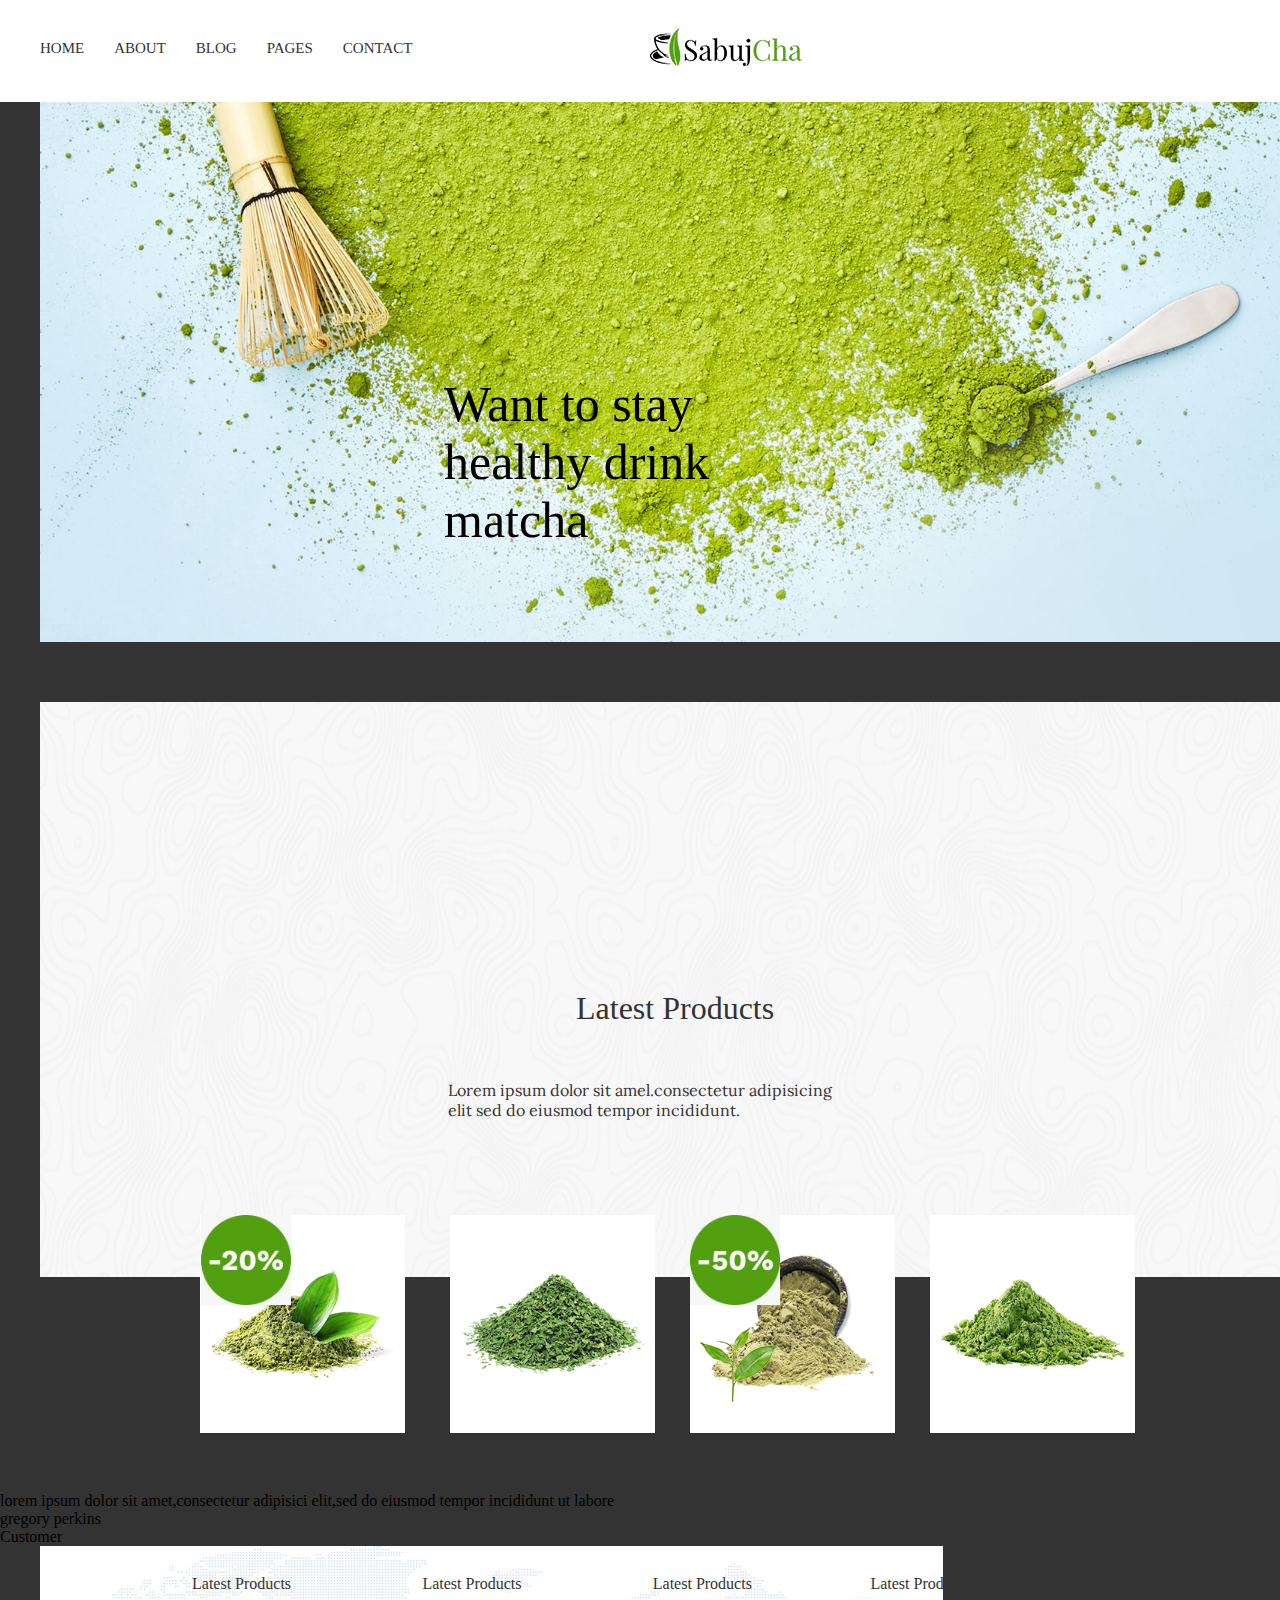
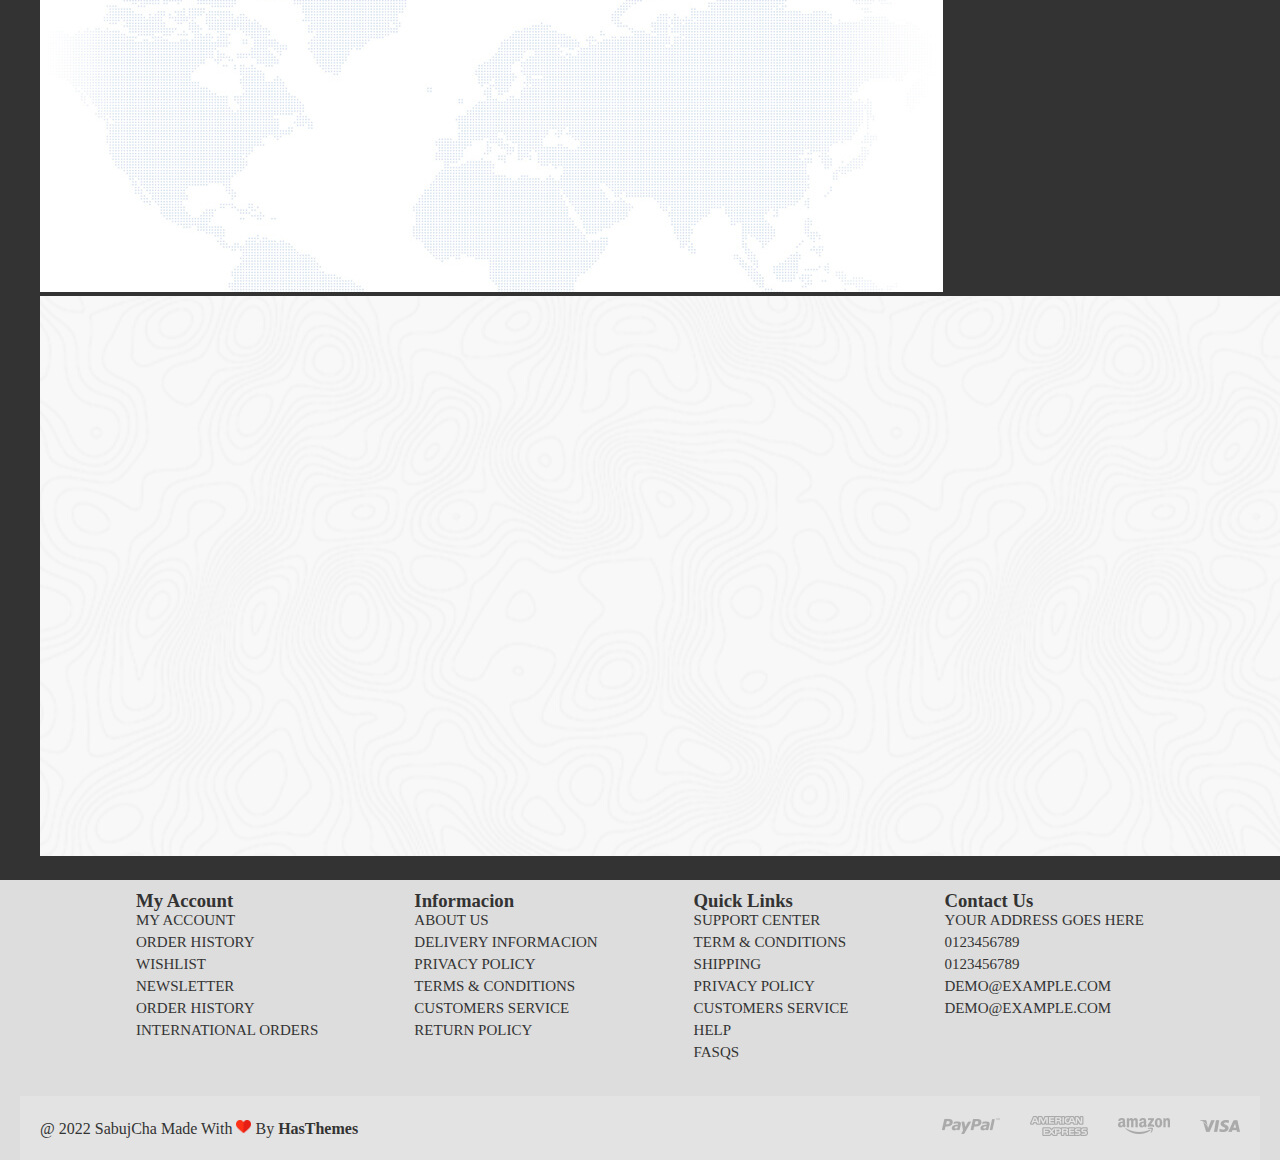
==== index.html @ da555bba "se coloco las clases en html para colocar en la seccion #4 el contenido de texto y se posicion eleme" ====
<!DOCTYPE html>
<html lang="en">
<head>
    <meta charset="UTF-8">
    <meta http-equiv="X-UA-Compatible" content="IE=edge">
    <meta name="viewport" content="width=device-width, initial-scale=1.0">

<!--Fuentes -->
<link rel="preconnect" href="https://fonts.googleapis.com">
<link rel="preconnect" href="https://fonts.gstatic.com" crossorigin>
<link href="https://fonts.googleapis.com/css2?family=Lora&display=swap" rel="stylesheet">



    <title>Document</title>
    <link rel="stylesheet" href="css/estilos.css">
</head>
<body>

<!--Inicializacion desarrollo de contenido en el header-->


<!--En esta seccion se coloco el logo de la pagina-->
<header class="header">
    <div class="logo_header">
        <a href="#"><img src="img/logo.png" alt=""></a>
    </div>

<!--En este seccion se coloco el checbox y el logo  que corresponde a la pagina-->    
    <div class="menu">
        <input type="checkbox" id="check_menu">
        <label for="check_menu" class="checkbtn">
            <i class="icon_menu"><img  src="img/menu-hamburguesa.svg" alt=""></i>
        </label>
    </div>

        <!--En esta seccion se coloco el menu que corresponde a la spagina-->
    <nav class="nav-men">
    <ul> 
        <li><a href="#">home</a></li>
        <li><a href="#">about</a></li>
        <li><a href="#">blog</a></li>
        <li><a href="#">pages</a></li>
        <li><a href="#">contact</a></li>
    </ul>
</nav>
</header>


<!--Inicializacion desarrollo de contenido en el Body-->

<!--Seccion 3-->

<section class="container">

    <div class="img-principal">
        <div class="titulo-img">Want to stay healthy drink matcha</div>
        <img class="" src="img/slider-2.jpg">
    </div>

</section>

<section class="container">
    <div class="seccion-3">
        <div class="titulo">Latest Products</div>
        <div class="texto">
        <p>Lorem ipsum dolor sit amel.consectetur adipisicing elit sed do eiusmod tempor incididunt.</p>
        <img class="bg" src="img/bg-1.jpg">
        </div>


        <div class="imagenes1">
            <img class="image1" src="img/product-1.jpg">
            <div class="titulo1">Latest Products</div>
        </div>

        <div class="porcentaje1">
            <img class="por" src="img/por20.jpeg">
        </div>

        <div class="imagenes1">
            <img class="image2" src="img/product-2.jpg">
            <div class="titulo2">Latest Products</div>
        </div>

        <div class="imagenes1">
            <img class="image3" src="img/product-3.jpg">
            <div class="titulo3">Latest Products</div>
        </div>

        <div class="porcentaje2">
            <img class="por" src="img/por50.jpeg">
        </div>

        <div class="imagenes1">
            <img class="image4" src="img/product-4.jpg">
            <div class="titulo4">Latest Products</div>
        </div>
        </div>
</div>
</section>


<section clss="imagen-planta">
    <div class="planta">
        <img src="img/testi.png">
    </div>
    <div class="letra-texto">
        lorem ipsum dolor sit amet,consectetur adipisici elit,sed do eiusmod tempor incididunt ut labore 
    </div>

    <p class="parrafo">gregory perkins</p>
    <p class="sub-parrafo">Customer</p>
        
</section>

<section class="container">
    <div class="input">
        <img src="img/bg-2.jpg">
    </div>
</section>

<section class="container">
    <div class="input">
        <img src="img/bg-1.jpg">
    </div>
</section>


<!--Inicializacion desarrollo de contenido en el footer-->

<footer class="footer"> 

<!--Contwnodo del footer de la cuenta-->
        <div class="w-footer">
            <div class="element-footer">
                <h3 class="lista">My Account</h3>
                <ul>
                    <li>My Account</li>
                    <li>Order History</li>
                    <li>WishList</li>
                    <li>Newsletter</li>
                    <li>Order History</li>
                    <li>International Orders</li>
                </ul>
            </div>

<!--Contenido del footer de Informacion-->
            <div class="element-footer">
                <h3 class="lista">Informacion</h3>
                <ul>
                    <li>About Us</li>
                    <li>Delivery Informacion</li>
                    <li>Privacy Policy</li>
                    <li>Terms & Conditions</li>
                    <li>Customers Service</li>
                    <li>Return Policy</li>
                </ul>
            </div>

<!---Contenido del footer de enlaces -->
            <div class="element-footer">
                <h3 class="lista">Quick Links</h3>
                    <ul>
                        <li>Support Center</li>
                        <li>Term & Conditions</li>
                        <li>Shipping</li>
                        <li>Privacy Policy</li>
                        <li>Customers Service</li>
                        <li>Help</li>
                        <li>FASQS</li>
                    </ul>
                </div>

<!--Contenido de footer contacto-->       
                <div class="element-footer">
                    <h3 class="lista">Contact Us </h3>
                    <ul>
                        <li>Your address goes here</li>
                        <li>0123456789</li>
                        <li>0123456789</li>
                        <li>demo@example.com</li>
                        <li>demo@example.com</li>
                    </ul>
                </div>
</div>

<!--Credencial del footer  del desarrollo de la pagina-->

    <div class="footer-creds">
        <div class="copy-credds">
            <p>@ 2022 SabujCha Made With
            <img class="corazon" src="img/me-gusta.png"> By <Strong>HasThemes</Strong></p>
        </div>

        <div class="creds-img">
            <img src="img/payment.png">
        </div>

    </div>

</footer>




</body>
</html>
---- css/estilos.css ----
::-webkit-scrollbar {
    display: none;
}

/*Propiedades generales del desarrollo*/
*{
    margin:0;
    padding: 0;
    text-decoration: none;
    list-style: none; 
}


/*Especificacion de propiedad y valor del cuerpo de la pagina*/
body{
    background:#333333 ;
}

/*Especificacion que no tenga ningun item*/
li{
    list-style: none;
}


a,  li{
    font-family: "Playfair";
    color: #333333;
    text-transform: uppercase;
    font-size: 15px; 
    margin-bottom: 5px;
    align-items: center;
}

.lista{
    font-family: "Playfair";
}


/*Inicializacion desarrollo de estilos para el header*/

/*Especificacion de estilos en general del header */
.header{
    display:flex;
    justify-content: space-between;
    padding: 20px 20px;
    background-color: #fff;
    align-items: center;
    width: 100%;
}

/*Especificacion de estilos en lista desordenada*/
.nav-men ul{
display:flex;
align-items: center;
padding: 20px;
}

/*Se especifica la propiedad de tamaño de margen para que se divida la posicion de elemento de texto*/
.nav-men li{
    margin-right: 30px;
}

.nav-men a:hover{
    color: #529F0F ;
}

.menu{
    position:fixed;
    top:0;
    
}

/*Especificacion de estilo del logo de la marca*/
.logo_header{
    display:flex;
    position:absolute;
    align-items: center;
    flex-basis: 15%;
    left:650px;
}

/*propiedades y valores del  icono de hamburguesa*/
.icon_menu img{
    width: 30px;
    height: 30px;
    border-radius: 2px;
    top:20px;
}

/*Especificacion de estilo de la caja de texto checkbox*/
.icon_menu, #check_menu{
    display:none;
}

/*Media query responsive escritorio*/

/*Esṕecificacion de tamaño de media query*/
@media (max-width:768px){
    .checkbtn{
        display:block;
    }
/*Especificacion de cuando se despliega de forma pequeña salga el icono de hamburguesa*/
    .icon_menu  {
        display: block;
        position: fixed;
        top:5px;
        right: 10px;
        cursor:pointer;
        justify-content: center;
    }

    .logo_header{
        display: block;
        margin-bottom:20px;
        justify-content: center;
        top:-5px;
        left:20px
    }
    

    /*clic en el icono para que pueda esplazar lo de navegacion*/
    .nav-men ul  {
        display:block;
        position:fixed;
        top:70px;
        left:-100%;
        background:#fff;
        width: 100%;
        height: 100vh;
        right: 0;
    }

    .nav-men ul li{
        padding: 10px;
        display: flex;
        justify-content: center;
        margin: 0;
    }

    /* funciona el icon y Afectara a los elementos del menu*/
    #check_menu:checked ~ ul{
        left:0;
        transition: all .25s;
    }
}
/*Inicializacion desarrollo de estilos para el Body*/

.container{
    display: flex;
    margin-right: 40px;
    margin-left: 40px;


}

/*Seccion # 1 /
/*imagen principal de body*/
.img-principal{
    display: flex;
    height: 540px;
}


/*titulo de imagen principal*/
.titulo-img{
    position:absolute;
    align-items: center;
    font-family: 'Playfair Displays';
    color:  #000000 ;
    font-size: 50px;
    top:35%;
    left:30%;
    padding: 60px ;
    right:30%;
    font-weight: 500;

}

/*Seccion # 3 */
/*fondo de la seccion */
.bg{
    display: flex;
    height: 575px;
    width: 1288px;
    margin-top:60px;
}

/*titulo del fondo de la seccion */
.titulo{
    position:absolute;
    font-family: 'Playfair';
    color:  #333333 ;
    font-size: 32px;
    top:110%;
    left:45%;
    align-items: center;
}

/*texto que se compone del fondo de la seccion*/
.texto p{
    align-items: center;
    position:absolute;
    padding:0;
    font-family: 'Lora';
    color:  #333333 ;
    font-size: 16px;
    top:120%;
    left:35%;
    right:35%;
}

/* seccion # 3 4 images de los cards  de producto de desarrollo*/
.imagenes1 img{
    display: flex;
    justify-content: center;
    width: 16%;

}

/*imagen cards 1*/

.image1{
    display: flex;
    margin-left: 150px; 
    justify-content: center;
    position: absolute;
    top:135%;
    padding-left: 10px; 

}

/*imagen cards 2*/
.image2{
    display: flex;
    margin-left: 100px; 
    justify-content: center;
    position: absolute;
    top:135%;
    padding-left: 310px; 
}

/*imagen cards 3*/
.image3{
    display: flex;
    margin-left: 100px; 
    justify-content: center;
    position: absolute;
    top:135%;
    padding-left: 550px; 
}

/*imagen cards 4*/
.image4{
    display: flex;
    margin-left: 50px; 
    justify-content: center;
    position: absolute;
    top:135%;
    padding-left: 840px; 
}


/*Letra de los cards de la imagenes de la seccion 3*/

.seccion3{
    position:absolute;
    font-family: 'Playfair';
    color:  #333333 ;
    font-size: 14px;
    top:160%;
    left:45%;
    align-items: center;
}

.titulo1{
    display: flex;
    position:absolute;
    font-family: 'Playfair Dispaly';
    color:  #333333 ;
    font-size: 16px;
    top:175%;
    left:15%;
    align-items: center;
}

.titulo2{
    display: flex;
    position:absolute;
    font-family: 'Playfair Dispaly';
    color:  #333333 ;
    font-size: 16px;
    top:175%;
    left:33%;
    align-items: center;
}

.titulo3{
    display: flex;
    position:absolute;
    font-family: 'Playfair Dispaly';
    color:  #333333 ;
    font-size: 16px;
    top:175%;
    left:51%;
    align-items: center;
}

.titulo4{
    display: flex;
    position:absolute;
    font-family: 'Playfair Dispaly';
    color:  #333333 ;
    font-size: 16px;
    top:175%;
    left:68%;
    align-items: center;
}

.porcentaje1{
    height: 10%;
    display: flex;
    margin-left: 151px; 
    justify-content: center;
    position: absolute;
    top:135%;
    padding-left: 10px; 
}

.porcentaje2{
    height: 10%;
    display: flex;
    margin-left: 650px; 
    justify-content: center;
    position: absolute;
    top:135%;
    
}

.planta img{ 
    display:flex;
    position: relative;
    padding: 50px 50px;
    align-items: center;
    flex-basis: 15%;
    left:650px;
    margin-bottom: 40px;

    
}











/*Inicializacion desarrollo de estilos para el footer*/

/*clase general que debe contener el desarrollo*/
footer{
    background-color:#f0f0f0e5;
    color:#333333;
}
/*clase de lista no ordenada*/
footer ul{
    padding:0;
}

/*lista ordenada ninguna*/

footer li{
    list-style: none;
    font-family: 'Work Sans';
}

/*clase general de posicion de footer contenido de elementos */
.w-footer {
    display: flex;
    justify-content: space-evenly;
    padding:10px;
    margin: 20px auto;
    max-width:1200px;
}

/*credenciales del footer*/

.footer-creds{
    display: flex;
    align-items: center;
    justify-content: space-between;
    padding: 20px;
    margin: 0 auto;
    background-color:#e4e4e4f1;
    color:#333333;
    max-width: 1200px;
}

/* icono que contiene las credenciales del footer*/
.corazon{
    max-width: 15px;
    align-items: center;
}
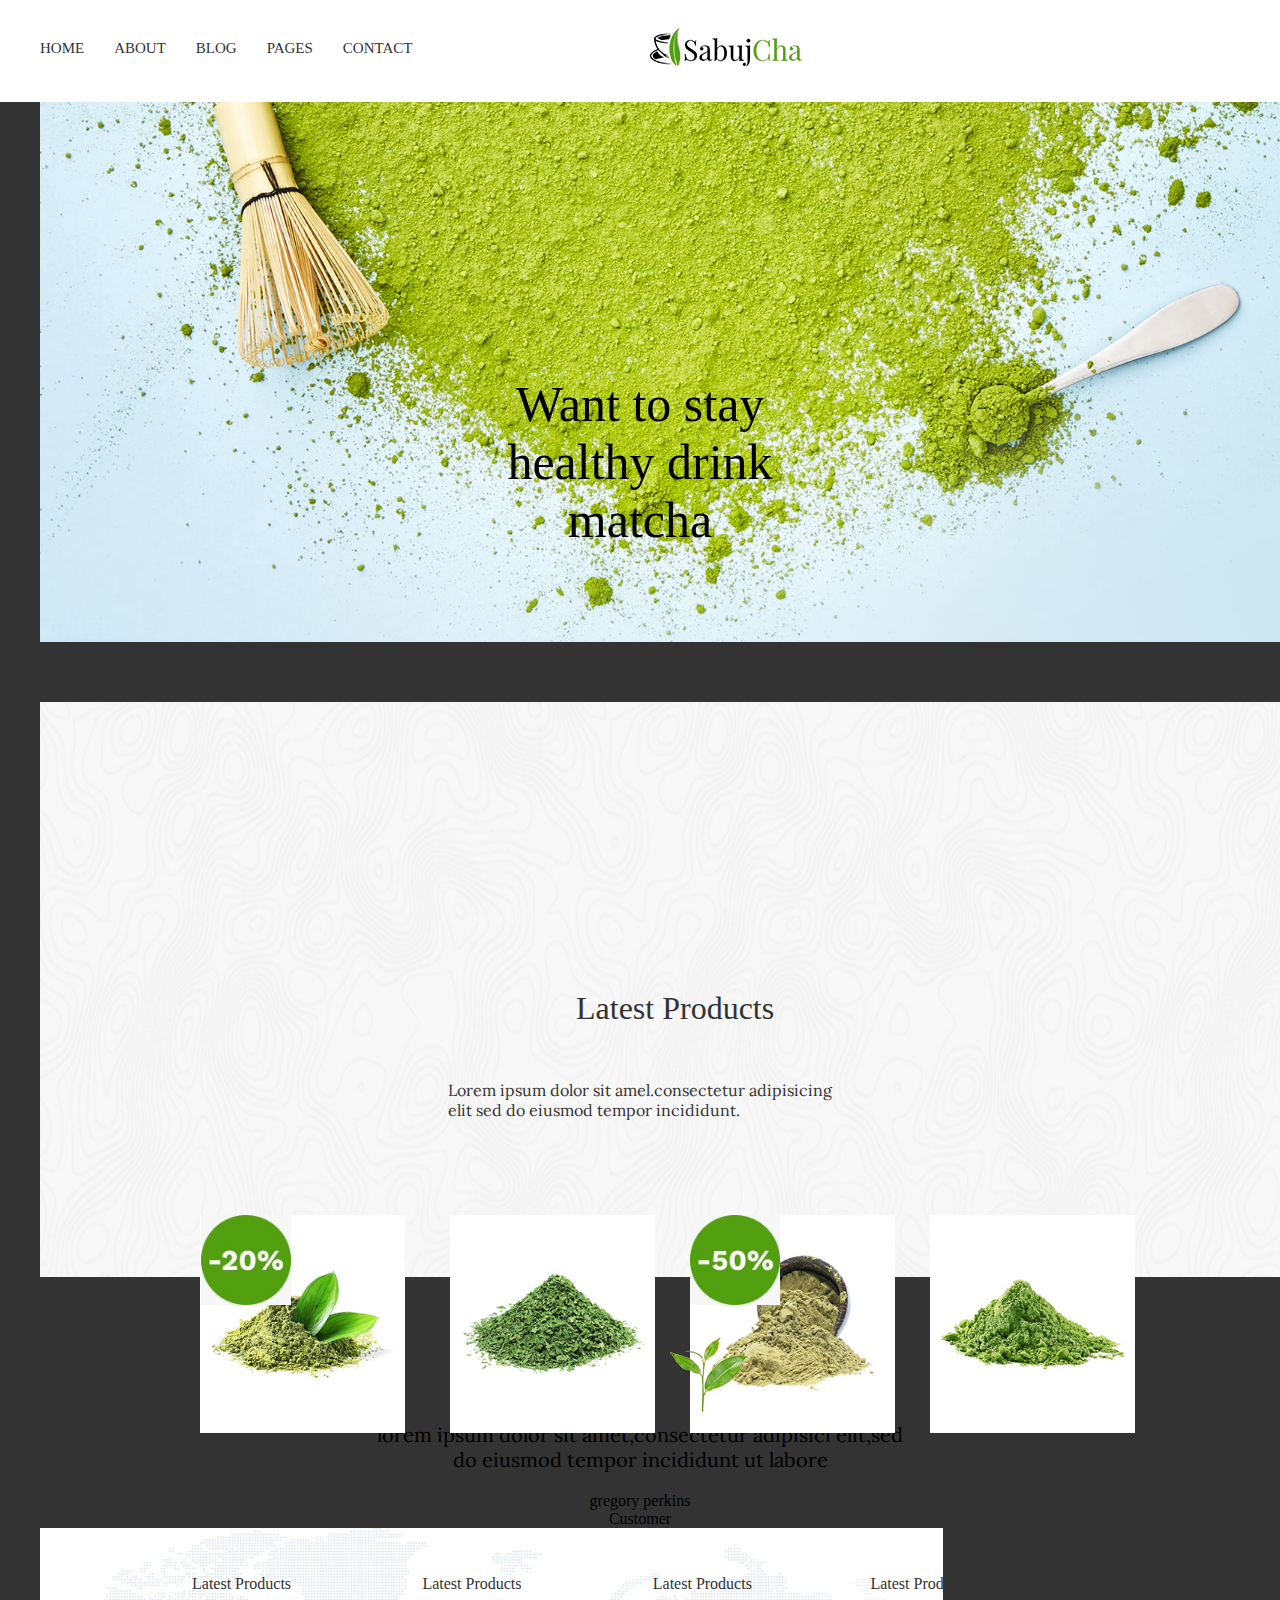
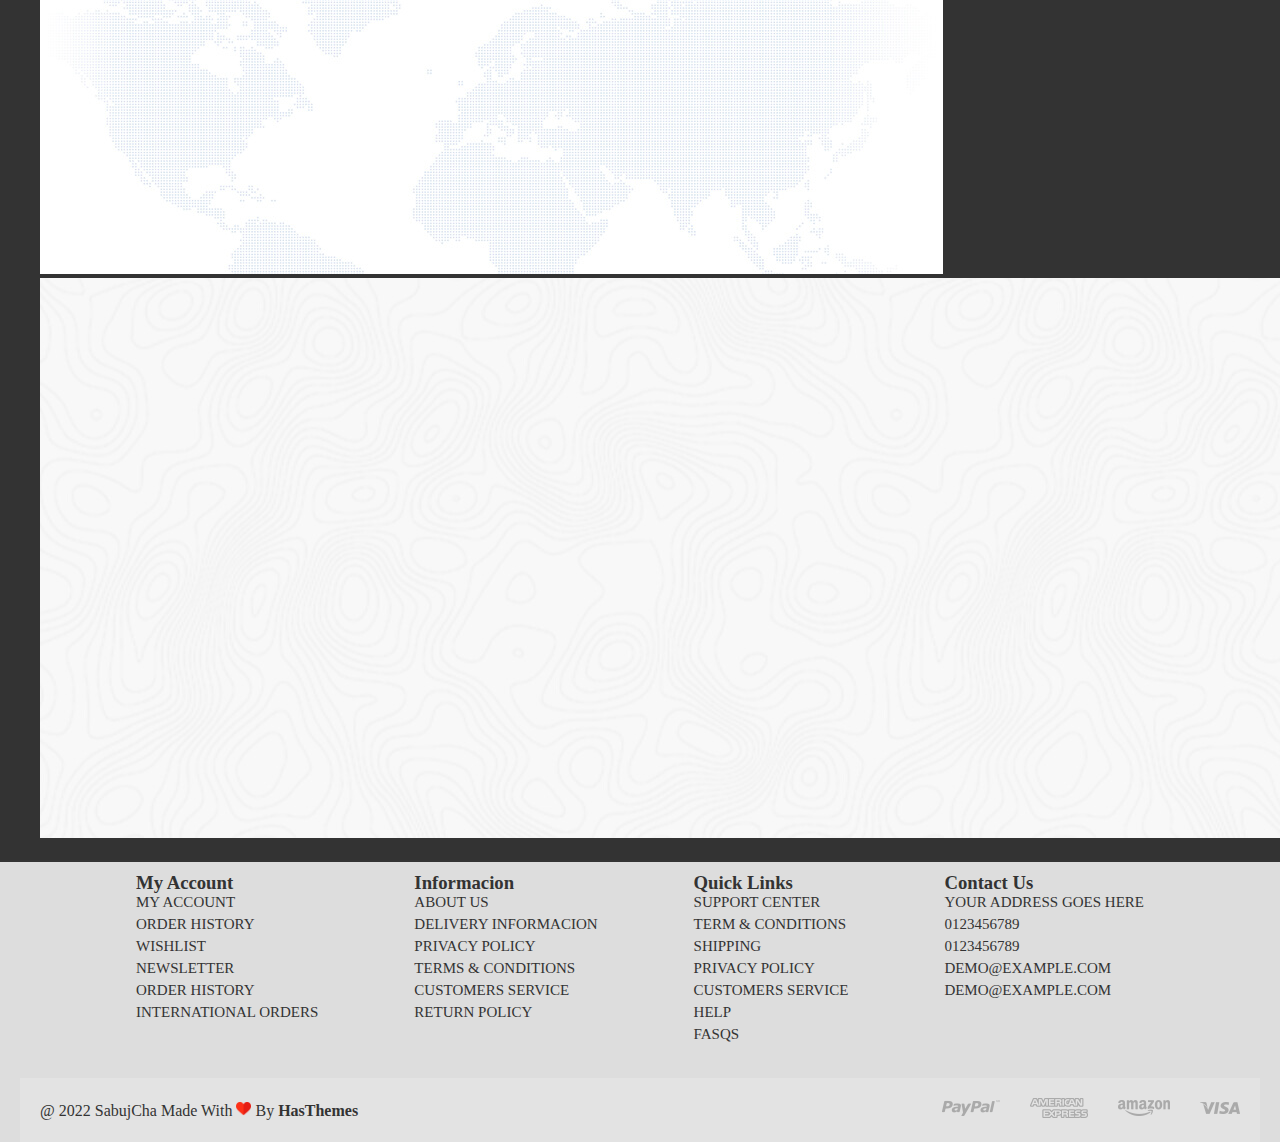
==== commit 34927890: "se posiciono la letra en la seccion #4 y se coloco en el documento html center para centralizar los " ====
--- a/index.html
+++ b/index.html
@@ -52,12 +52,13 @@
 <!--Seccion 3-->
 
 <section class="container">
-
+<center>
     <div class="img-principal">
         <div class="titulo-img">Want to stay healthy drink matcha</div>
         <img class="" src="img/slider-2.jpg">
-    </div>
-
+        
+    </div>
+</center>
 </section>
 
 <section class="container">
@@ -104,14 +105,16 @@
 <section clss="imagen-planta">
     <div class="planta">
         <img src="img/testi.png">
-    </div>
+        </div>
+<center>
     <div class="letra-texto">
         lorem ipsum dolor sit amet,consectetur adipisici elit,sed do eiusmod tempor incididunt ut labore 
     </div>
 
     <p class="parrafo">gregory perkins</p>
     <p class="sub-parrafo">Customer</p>
-        
+    </div>   
+    </center> 
 </section>
 
 <section class="container">
--- a/css/estilos.css
+++ b/css/estilos.css
@@ -336,17 +336,30 @@
     
 }
 
+/*seccion  #4 de la imagen central*/
 .planta img{ 
     display:flex;
     position: relative;
-    padding: 50px 50px;
-    align-items: center;
+    align-items: center;
+    top: 60px;
+    left: 320px;
+    margin-left: 350px;
+    margin-right: 350px;
     flex-basis: 15%;
-    left:650px;
-    margin-bottom: 40px;
-
-    
-}
+}
+/*texto en contenido seccion #4*/
+.letra-texto{
+    align-items: center;
+    font-family: 'lora';
+    margin-left: 350px;
+    margin-right: 350px;
+    padding: 20px 20px ;
+    margin-top: 50px;
+    font-size: 20px;
+}
+
+
+
 
 
 
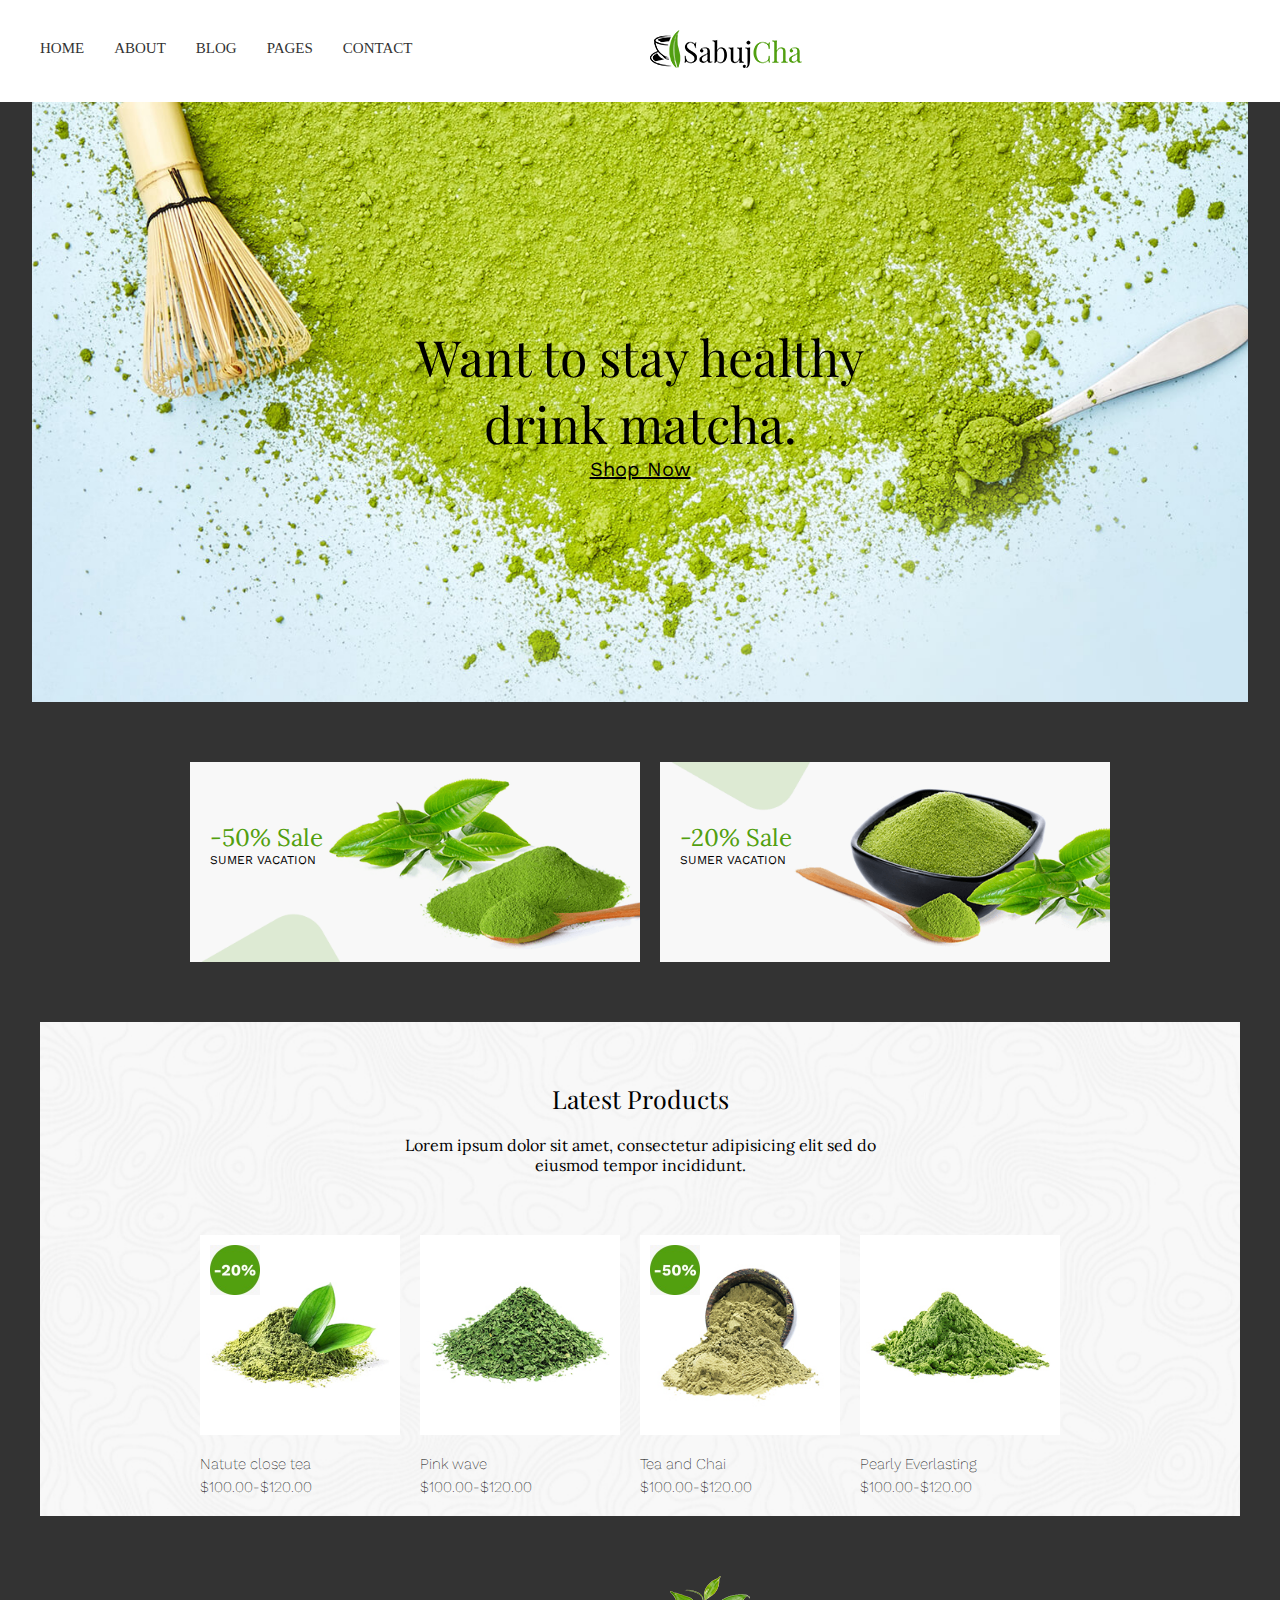
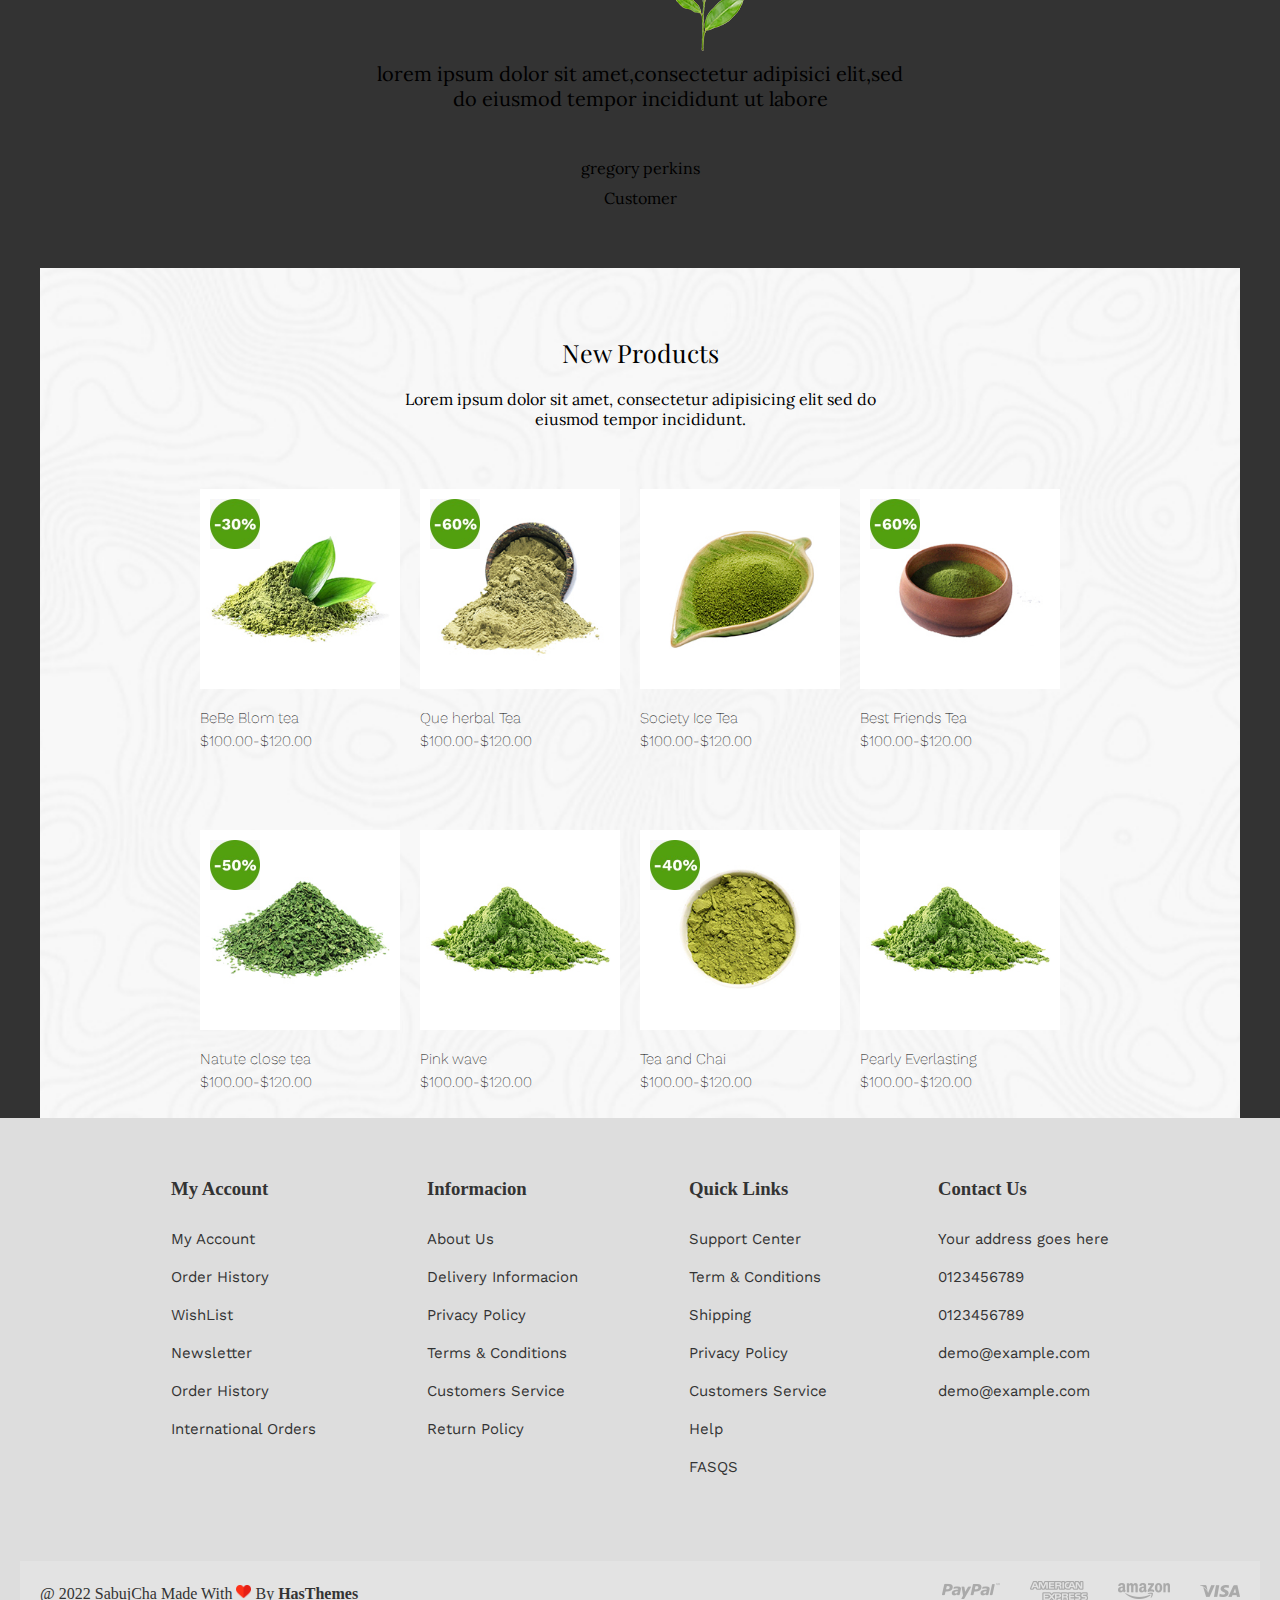
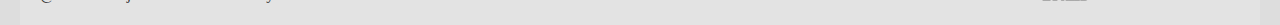
==== commit 37f27a4f: "Se cambio las clases de desarrollo de html y css ya que no tenia una buena estructura y seguiemiento" ====
--- a/index.html
+++ b/index.html
@@ -5,15 +5,13 @@
     <meta http-equiv="X-UA-Compatible" content="IE=edge">
     <meta name="viewport" content="width=device-width, initial-scale=1.0">
 
-<!--Fuentes -->
-<link rel="preconnect" href="https://fonts.googleapis.com">
-<link rel="preconnect" href="https://fonts.gstatic.com" crossorigin>
-<link href="https://fonts.googleapis.com/css2?family=Lora&display=swap" rel="stylesheet">
-
-
 
     <title>Document</title>
     <link rel="stylesheet" href="css/estilos.css">
+
+    <link rel="preconnect" href="https://fonts.googleapis.com">
+    <link rel="preconnect" href="https://fonts.gstatic.com" crossorigin>
+    <link href="https://fonts.googleapis.com/css2?family=Lora&family=Playfair+Display&family=Work+Sans&display=swap" rel="stylesheet">
 </head>
 <body>
 
@@ -46,66 +44,75 @@
 </nav>
 </header>
 
-
 <!--Inicializacion desarrollo de contenido en el Body-->
 
+<!--Seccion 1-->
+
+<div class="img-principal">
+    <p>Want to stay healthy<br> drink matcha.</p>
+    <a class="link" href="#">Shop Now</a>
+</div>
+
+<!--seccion 2-->
+
+<div class="seccion2">
+    <div class="product1">
+        <p class="des1">-50% Sale</p>
+        <p class="des2">SUMER VACATION</p>
+    </div>
+
+    <div class="product2">
+        <p class="des1">-20% Sale</p>
+        <p class="des2">SUMER VACATION</p>
+    </div>
+</div>
+
 <!--Seccion 3-->
 
 <section class="container">
-<center>
-    <div class="img-principal">
-        <div class="titulo-img">Want to stay healthy drink matcha</div>
-        <img class="" src="img/slider-2.jpg">
         
-    </div>
-</center>
+        <div class="seccion3">
+            <h2>Latest Products</h2>
+            <p>Lorem ipsum dolor sit amet, consectetur adipisicing elit sed do<br> eiusmod tempor incididunt.</p>
+        </div>
+    
+        <div class="imgs"> 
+            <div class="con-img">
+                <div class="fondo-pro1">
+                    <img class="pro" src="img/por20.jpeg">
+                </div>
+                <h3>Natute close tea</h3>
+                <p>$100.00-$120.00</p>
+            </div>
+
+            <div class="con-img">
+                <div class="fondo-pro2"></div>
+                <h3>Pink wave</h3>
+                <p>$100.00-$120.00</p>
+            </div>
+
+            <div class="con-img">
+                <div class="fondo-pro3">
+                    <img class="pro" src="img/por50.jpeg">
+                </div>
+                <h3>Tea and Chai</h3>
+                <p>$100.00-$120.00</p>
+            </div>
+
+            <div class="con-img">
+                <div class="fondo-pro4"></div>
+                <h3>Pearly Everlasting</h3>
+                <p>$100.00-$120.00</p>
+            </div>
+            
+        </div>
 </section>
 
-<section class="container">
-    <div class="seccion-3">
-        <div class="titulo">Latest Products</div>
-        <div class="texto">
-        <p>Lorem ipsum dolor sit amel.consectetur adipisicing elit sed do eiusmod tempor incididunt.</p>
-        <img class="bg" src="img/bg-1.jpg">
-        </div>
-
-
-        <div class="imagenes1">
-            <img class="image1" src="img/product-1.jpg">
-            <div class="titulo1">Latest Products</div>
-        </div>
-
-        <div class="porcentaje1">
-            <img class="por" src="img/por20.jpeg">
-        </div>
-
-        <div class="imagenes1">
-            <img class="image2" src="img/product-2.jpg">
-            <div class="titulo2">Latest Products</div>
-        </div>
-
-        <div class="imagenes1">
-            <img class="image3" src="img/product-3.jpg">
-            <div class="titulo3">Latest Products</div>
-        </div>
-
-        <div class="porcentaje2">
-            <img class="por" src="img/por50.jpeg">
-        </div>
-
-        <div class="imagenes1">
-            <img class="image4" src="img/product-4.jpg">
-            <div class="titulo4">Latest Products</div>
-        </div>
-        </div>
-</div>
-</section>
-
-
+<!--Seccion 4-->
 <section clss="imagen-planta">
     <div class="planta">
         <img src="img/testi.png">
-        </div>
+
 <center>
     <div class="letra-texto">
         lorem ipsum dolor sit amet,consectetur adipisici elit,sed do eiusmod tempor incididunt ut labore 
@@ -114,20 +121,82 @@
     <p class="parrafo">gregory perkins</p>
     <p class="sub-parrafo">Customer</p>
     </div>   
-    </center> 
+    </div>
+</center> 
 </section>
 
-<section class="container">
-    <div class="input">
-        <img src="img/bg-2.jpg">
-    </div>
-</section>
-
-<section class="container">
-    <div class="input">
-        <img src="img/bg-1.jpg">
-    </div>
-</section>
+<div class="productos">
+    <div class="seccion3">
+        <h2>New Products</h2>
+        <p>Lorem ipsum dolor sit amet, consectetur adipisicing elit sed do<br> eiusmod tempor incididunt.</p>
+    </div>
+
+    <div class="imgs"> 
+        <div class="con-img">
+            <div class="fondo-pro5">
+                <img class="pro" src="img/por30.jpeg">
+            </div>
+            <h3>BeBe Blom tea</h3>
+            <p>$100.00-$120.00</p>
+        </div>
+
+        <div class="con-img">
+            <div class="fondo-pro6">
+                <img class="pro" src="img/por60.jpeg">
+            </div>
+            <h3>Que herbal Tea</h3>
+            <p>$100.00-$120.00</p>
+        </div>
+
+        <div class="con-img">
+            <div class="fondo-pro7"></div>
+            <h3>Society Ice Tea</h3>
+            <p>$100.00-$120.00</p>
+        </div>
+
+        <div class="con-img">
+            <div class="fondo-pro8">
+                <img class="pro" src="img/por60.jpeg">
+            </div>
+            <h3>Best Friends Tea</h3>
+            <p>$100.00-$120.00</p>
+        </div>
+    
+    </div>
+
+    <div class="imgs"> 
+        <div class="con-img">
+            <div class="fondo-pro9">
+                <img class="pro" src="img/por50.jpeg">
+            </div>
+            <h3>Natute close tea</h3>
+            <p>$100.00-$120.00</p>
+        </div>
+
+        <div class="con-img">
+            <div class="fondo-pro10"></div>
+            <h3>Pink wave</h3>
+            <p>$100.00-$120.00</p>
+        </div>
+
+        <div class="con-img">
+            <div class="fondo-pro11">
+                <img class="pro" src="img/por40.jpeg">
+            </div>
+            <h3>Tea and Chai</h3>
+            <p>$100.00-$120.00</p>
+        </div>
+
+        <div class="con-img">
+            <div class="fondo-pro4"></div>
+            <h3>Pearly Everlasting</h3>
+            <p>$100.00-$120.00</p>
+        </div>
+    </div>
+</div>
+
+
+
 
 
 <!--Inicializacion desarrollo de contenido en el footer-->
--- a/css/estilos.css
+++ b/css/estilos.css
@@ -1,3 +1,9 @@
+:root{ 
+    --titulos: 'Playfair Display', serif;
+    --textos:'Lora', serif; 
+    --productos:'Work Sans', sans-serif; 
+} 
+
 ::-webkit-scrollbar {
     display: none;
 }
@@ -21,8 +27,7 @@
     list-style: none;
 }
 
-
-a,  li{
+.nav-men a,  li{
     font-family: "Playfair";
     color: #333333;
     text-transform: uppercase;
@@ -50,9 +55,9 @@
 
 /*Especificacion de estilos en lista desordenada*/
 .nav-men ul{
-display:flex;
-align-items: center;
-padding: 20px;
+    display:flex;
+    align-items: center;
+    padding: 20px;
 }
 
 /*Se especifica la propiedad de tamaño de margen para que se divida la posicion de elemento de texto*/
@@ -143,145 +148,306 @@
         transition: all .25s;
     }
 }
+
+/*Se coloco */
+.img-principal{
+    background-image:url(../img/slider-2.jpg); 
+    width: 95%; 
+    background-repeat: no-repeat; 
+    background-size: cover; 
+    background-position: center center; 
+    margin:0 auto;
+    height: 600px;
+    display: flex;
+    justify-content: center;
+    align-items: center;
+    flex-direction: column;
+}
+
+.img-principal p{
+    font-family: var(--titulos);
+    font-size: 50px;
+    text-align: center;
+}
+
+.img-principal a{
+    text-decoration: underline;
+    font-family: var(--productos);
+    font-size: 20px;
+    color: black;
+}
+
+
+.seccion2{
+    display:flex;
+    justify-content: center;
+    align-items: center;
+    margin: 0 auto;
+    margin-top: 60px;
+    margin-bottom: 60px;
+}
+
+.product1{
+    background-image:url(../img/banner-1.png); 
+    background-repeat: no-repeat; 
+    background-size: cover; 
+    background-position: center center; 
+    height: 200px; 
+    width: 450px;
+    display: flex;
+    flex-direction: column;
+    margin-left: 20px;
+}
+
+
+.product2{
+    background-image:url(../img/banner-2.png); 
+    height: 200px; 
+    width: 450px;
+    background-repeat: no-repeat; 
+    background-size: cover; 
+    background-position: center center; 
+    display: flex;
+    flex-direction: column;
+    margin-left: 20px;
+}
+
+.des1{
+    margin-top: 60px;
+    margin-left: 20px;
+    font-family: var(--textos);
+    font-size: 24px;
+    color:#529F0F;
+}
+
+.des2{
+    margin-left: 20px;
+    font-family: var(--productos);
+    font-size: 12px;
+    
+}
+
+
+
+
 /*Inicializacion desarrollo de estilos para el Body*/
 
 .container{
     display: flex;
+    flex-direction: column;
+    top: 80px;
+    margin-left: 40px;
     margin-right: 40px;
+    background-image: url(../img/bg-1.jpg);
+    background-repeat: no-repeat;
+    background-size: cover;
+    background-position: center center;
+    justify-content: center;
+    align-items: center;
+}
+
+
+.seccion3{
+    text-align: center;
+    
+}
+
+.seccion3 h2{
+    font-family:var(--titulos) ;
+    font-size: 25px;
+    margin-top:60px;
+    font-weight: 300;
+}
+
+.seccion3 p {
+    text-align: center;
+    font-family: var(--textos);
+    font-size: 16px;
+    margin-top: 20px;
+}
+
+.imgs{
+    display: grid;
+    grid-template-columns: repeat(4, 1fr);
+    padding: 20px;
+    margin-top: 40px;
+}
+
+.fondo-pro1{
+    background-image: url(../img/product-1.jpg);
+    background-repeat: no-repeat; 
+    background-size: cover; 
+    background-position: center center;
+    width: 200px;
+    height: 200px; 
+    margin-right: 20px;
+}
+
+.con-img h3{
+    margin-top: 20px;
+    font-family: var(--productos);
+    font-weight: 200;
+    font-size: 15px;
+    margin-bottom: 5px;
+}
+
+.con-img p{
+    font-family: var(--productos);
+    font-weight: 200;
+    font-size: 15px;
+}
+
+.productos{
+    display: flex;
+    flex-direction: column;
+    top: 20px;
+    height: 850px;
     margin-left: 40px;
-
-
-}
-
-/*Seccion # 1 /
-/*imagen principal de body*/
-.img-principal{
-    display: flex;
-    height: 540px;
-}
-
-
-/*titulo de imagen principal*/
-.titulo-img{
-    position:absolute;
-    align-items: center;
-    font-family: 'Playfair Displays';
-    color:  #000000 ;
-    font-size: 50px;
-    top:35%;
-    left:30%;
-    padding: 60px ;
-    right:30%;
-    font-weight: 500;
-
-}
-
-/*Seccion # 3 */
-/*fondo de la seccion */
-.bg{
-    display: flex;
-    height: 575px;
-    width: 1288px;
-    margin-top:60px;
-}
-
-/*titulo del fondo de la seccion */
-.titulo{
-    position:absolute;
-    font-family: 'Playfair';
-    color:  #333333 ;
-    font-size: 32px;
-    top:110%;
-    left:45%;
-    align-items: center;
-}
-
-/*texto que se compone del fondo de la seccion*/
-.texto p{
-    align-items: center;
-    position:absolute;
-    padding:0;
-    font-family: 'Lora';
-    color:  #333333 ;
-    font-size: 16px;
-    top:120%;
-    left:35%;
-    right:35%;
-}
-
-/* seccion # 3 4 images de los cards  de producto de desarrollo*/
-.imagenes1 img{
-    display: flex;
+    margin-right: 40px;
+    background-image: url(../img/bg-1.jpg);
+    background-repeat: no-repeat;
+    background-size: cover;
+    background-position: center center;
     justify-content: center;
-    width: 16%;
-
-}
-
-/*imagen cards 1*/
-
-.image1{
-    display: flex;
-    margin-left: 150px; 
-    justify-content: center;
-    position: absolute;
-    top:135%;
-    padding-left: 10px; 
-
-}
-
-/*imagen cards 2*/
-.image2{
-    display: flex;
-    margin-left: 100px; 
-    justify-content: center;
-    position: absolute;
-    top:135%;
-    padding-left: 310px; 
-}
-
-/*imagen cards 3*/
-.image3{
-    display: flex;
-    margin-left: 100px; 
-    justify-content: center;
-    position: absolute;
-    top:135%;
-    padding-left: 550px; 
-}
-
-/*imagen cards 4*/
-.image4{
-    display: flex;
-    margin-left: 50px; 
-    justify-content: center;
-    position: absolute;
-    top:135%;
-    padding-left: 840px; 
-}
-
-
-/*Letra de los cards de la imagenes de la seccion 3*/
-
-.seccion3{
-    position:absolute;
-    font-family: 'Playfair';
-    color:  #333333 ;
-    font-size: 14px;
-    top:160%;
-    left:45%;
-    align-items: center;
-}
-
-.titulo1{
-    display: flex;
-    position:absolute;
-    font-family: 'Playfair Dispaly';
-    color:  #333333 ;
-    font-size: 16px;
-    top:175%;
-    left:15%;
-    align-items: center;
-}
+    align-items: center;
+    
+}
+
+
+
+.fondo-pro2{
+    background-image: url(../img/product-2.jpg);
+    background-repeat: no-repeat; 
+    background-size: cover; 
+    background-position: center center;
+    width: 200px;
+    height: 200px; 
+    margin-right: 20px;
+}
+
+.fondo-pro3{
+    background-image: url(../img/product-3.jpg);
+    background-repeat: no-repeat; 
+    background-size: cover; 
+    background-position: center center;
+    width: 200px;
+    height: 200px; 
+    margin-right: 20px;
+}
+
+.fondo-pro4{
+    background-image: url(../img/product-4.jpg);
+    background-repeat: no-repeat; 
+    background-size: cover; 
+    background-position: center center;
+    width: 200px;
+    height: 200px; 
+    margin-right: 20px;
+}
+
+.fondo-pro1{
+    background-image: url(../img/product-1.jpg);
+    background-repeat: no-repeat; 
+    background-size: cover; 
+    background-position: center center;
+    width: 200px;
+    height: 200px; 
+    margin-right: 20px;
+}
+
+.pro{
+    width: 50px;
+    height: 50px;
+    margin-left: 10px;
+    margin-top: 10px;
+}
+
+.fondo-pro5{
+    background-image: url(../img/product-1.jpg);
+    background-repeat: no-repeat; 
+    background-size: cover; 
+    background-position: center center;
+    width: 200px;
+    height: 200px; 
+    margin-right: 20px;
+}
+
+.fondo-pro6{
+    background-image: url(../img/product-3.jpg);
+    background-repeat: no-repeat; 
+    background-size: cover; 
+    background-position: center center;
+    width: 200px;
+    height: 200px; 
+    margin-right: 20px;
+}
+
+.fondo-pro7{
+    background-image: url(../img/product-5.jpg);
+    background-repeat: no-repeat; 
+    background-size: cover; 
+    background-position: center center;
+    width: 200px;
+    height: 200px; 
+    margin-right: 20px;
+}
+
+.fondo-pro8{
+    background-image: url(../img/product-7.jpg);
+    background-repeat: no-repeat; 
+    background-size: cover; 
+    background-position: center center;
+    width: 200px;
+    height: 200px; 
+    margin-right: 20px;
+}
+
+.fondo-pro9{
+    background-image: url(../img/product-2.jpg);
+    background-repeat: no-repeat; 
+    background-size: cover; 
+    background-position: center center;
+    width: 200px;
+    height: 200px; 
+    margin-right: 20px;
+}
+
+.fondo-pro10{
+    background-image: url(../img/product-4.jpg);
+    background-repeat: no-repeat; 
+    background-size: cover; 
+    background-position: center center;
+    width: 200px;
+    height: 200px; 
+    margin-right: 20px;
+}
+
+.fondo-pro11{
+    background-image: url(../img/product-6.jpg);
+    background-repeat: no-repeat; 
+    background-size: cover; 
+    background-position: center center;
+    width: 200px;
+    height: 200px; 
+    margin-right: 20px;
+}
+
+.fondo-pro12{
+    background-image: url(../img/product-8.jpg);
+    background-repeat: no-repeat; 
+    background-size: cover; 
+    background-position: center center;
+    width: 200px;
+    height: 200px; 
+    margin-right: 20px;
+}
+
+
+
+
+
+
+
 
 .titulo2{
     display: flex;
@@ -316,25 +482,6 @@
     align-items: center;
 }
 
-.porcentaje1{
-    height: 10%;
-    display: flex;
-    margin-left: 151px; 
-    justify-content: center;
-    position: absolute;
-    top:135%;
-    padding-left: 10px; 
-}
-
-.porcentaje2{
-    height: 10%;
-    display: flex;
-    margin-left: 650px; 
-    justify-content: center;
-    position: absolute;
-    top:135%;
-    
-}
 
 /*seccion  #4 de la imagen central*/
 .planta img{ 
@@ -358,7 +505,27 @@
     font-size: 20px;
 }
 
-
+/*parrafo en ele contenido de la seccion #4*/
+.parrafo{
+    align-items: center;
+    font-family: 'lora';
+    margin-left: 350px;
+    margin-right: 350px;
+    padding: 5px ;
+    margin-top: 22px;
+    font-size: 16px;
+}
+
+/*sub parrafo en ele contenido de la seccion #4*/
+.sub-parrafo{
+    align-items: center;
+    font-family: 'lora';
+    margin-left: 350px;
+    margin-right: 350px;
+    margin-top: 5px;
+    font-size: 16px;
+    margin-bottom:60px ;
+}
 
 
 
@@ -381,6 +548,7 @@
 /*clase de lista no ordenada*/
 footer ul{
     padding:0;
+    margin-top:30px ;
 }
 
 /*lista ordenada ninguna*/
@@ -388,14 +556,17 @@
 footer li{
     list-style: none;
     font-family: 'Work Sans';
+    margin-top:20px ;
+    text-transform: none;
 }
 
 /*clase general de posicion de footer contenido de elementos */
 .w-footer {
     display: flex;
     justify-content: space-evenly;
-    padding:10px;
-    margin: 20px auto;
+    padding:60px 60px;
+    margin-top: 20px auto;
+    margin-bottom: 20px;
     max-width:1200px;
 }
 
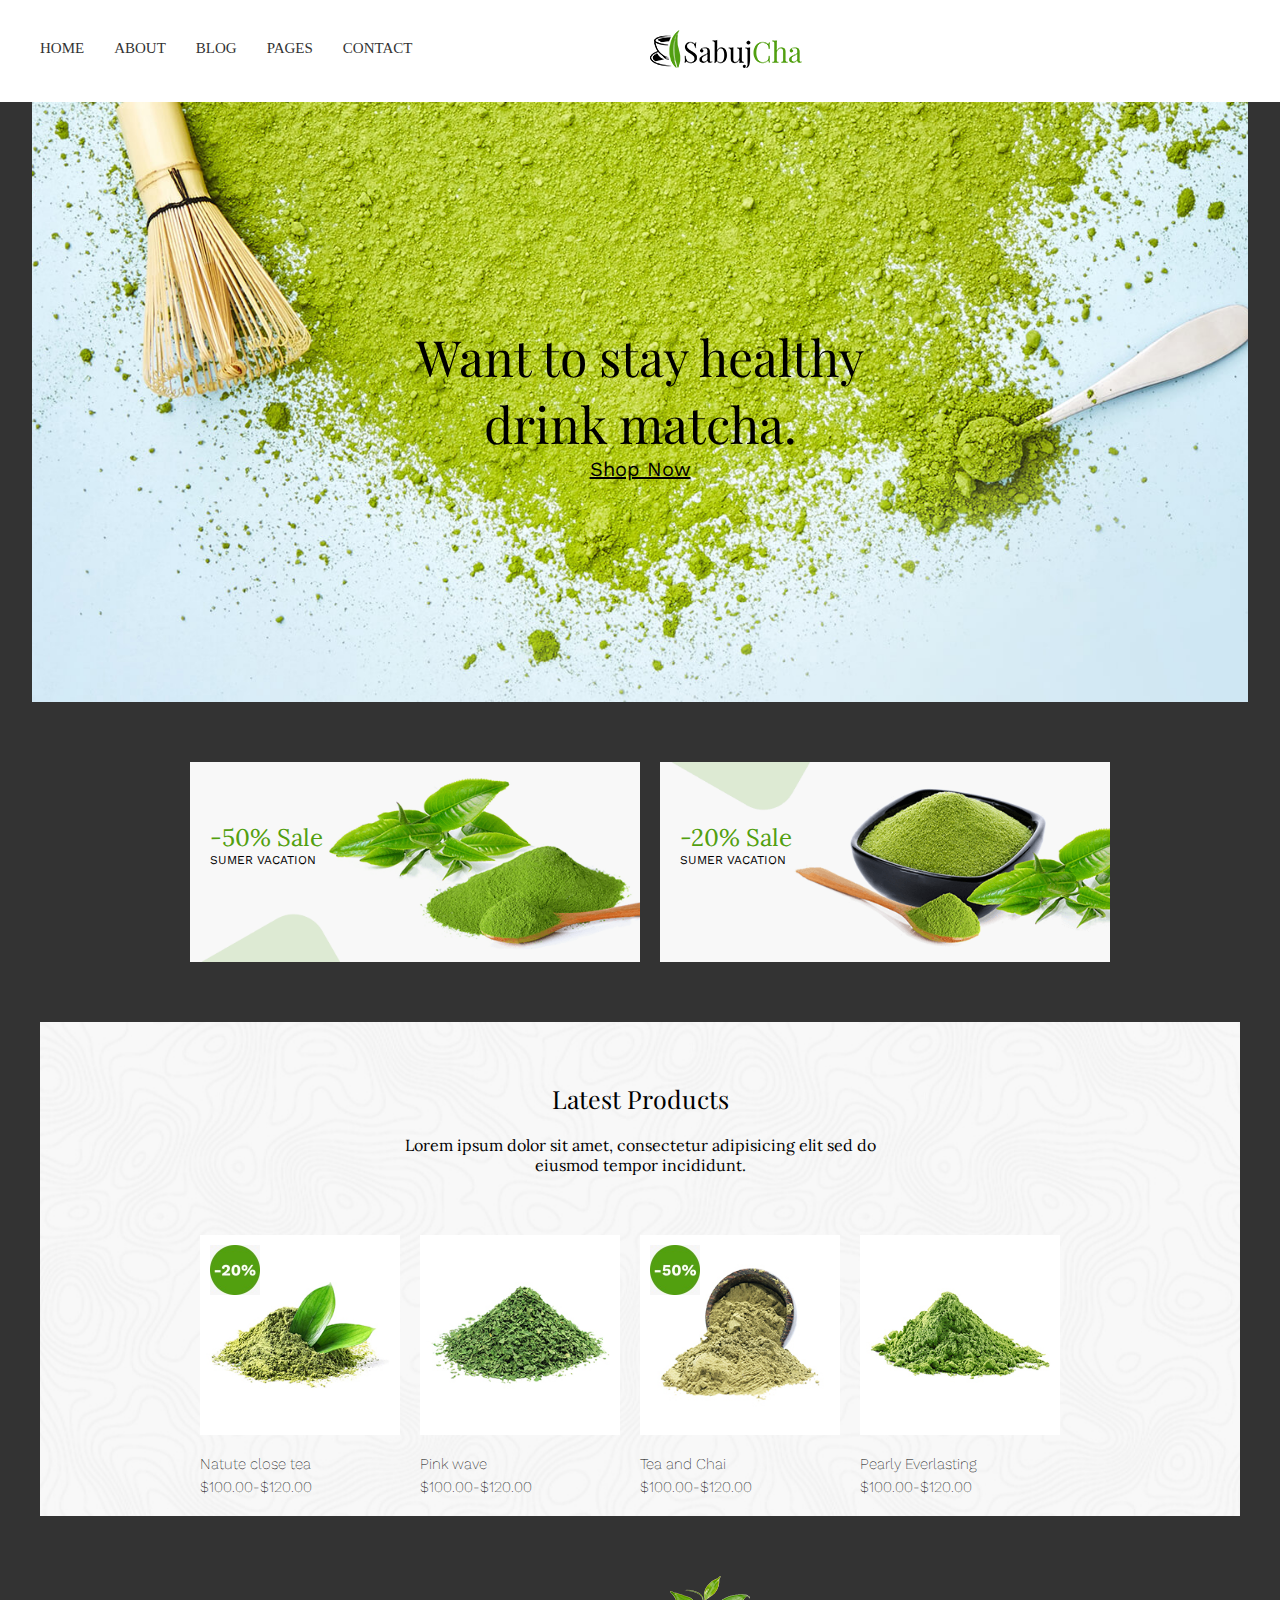
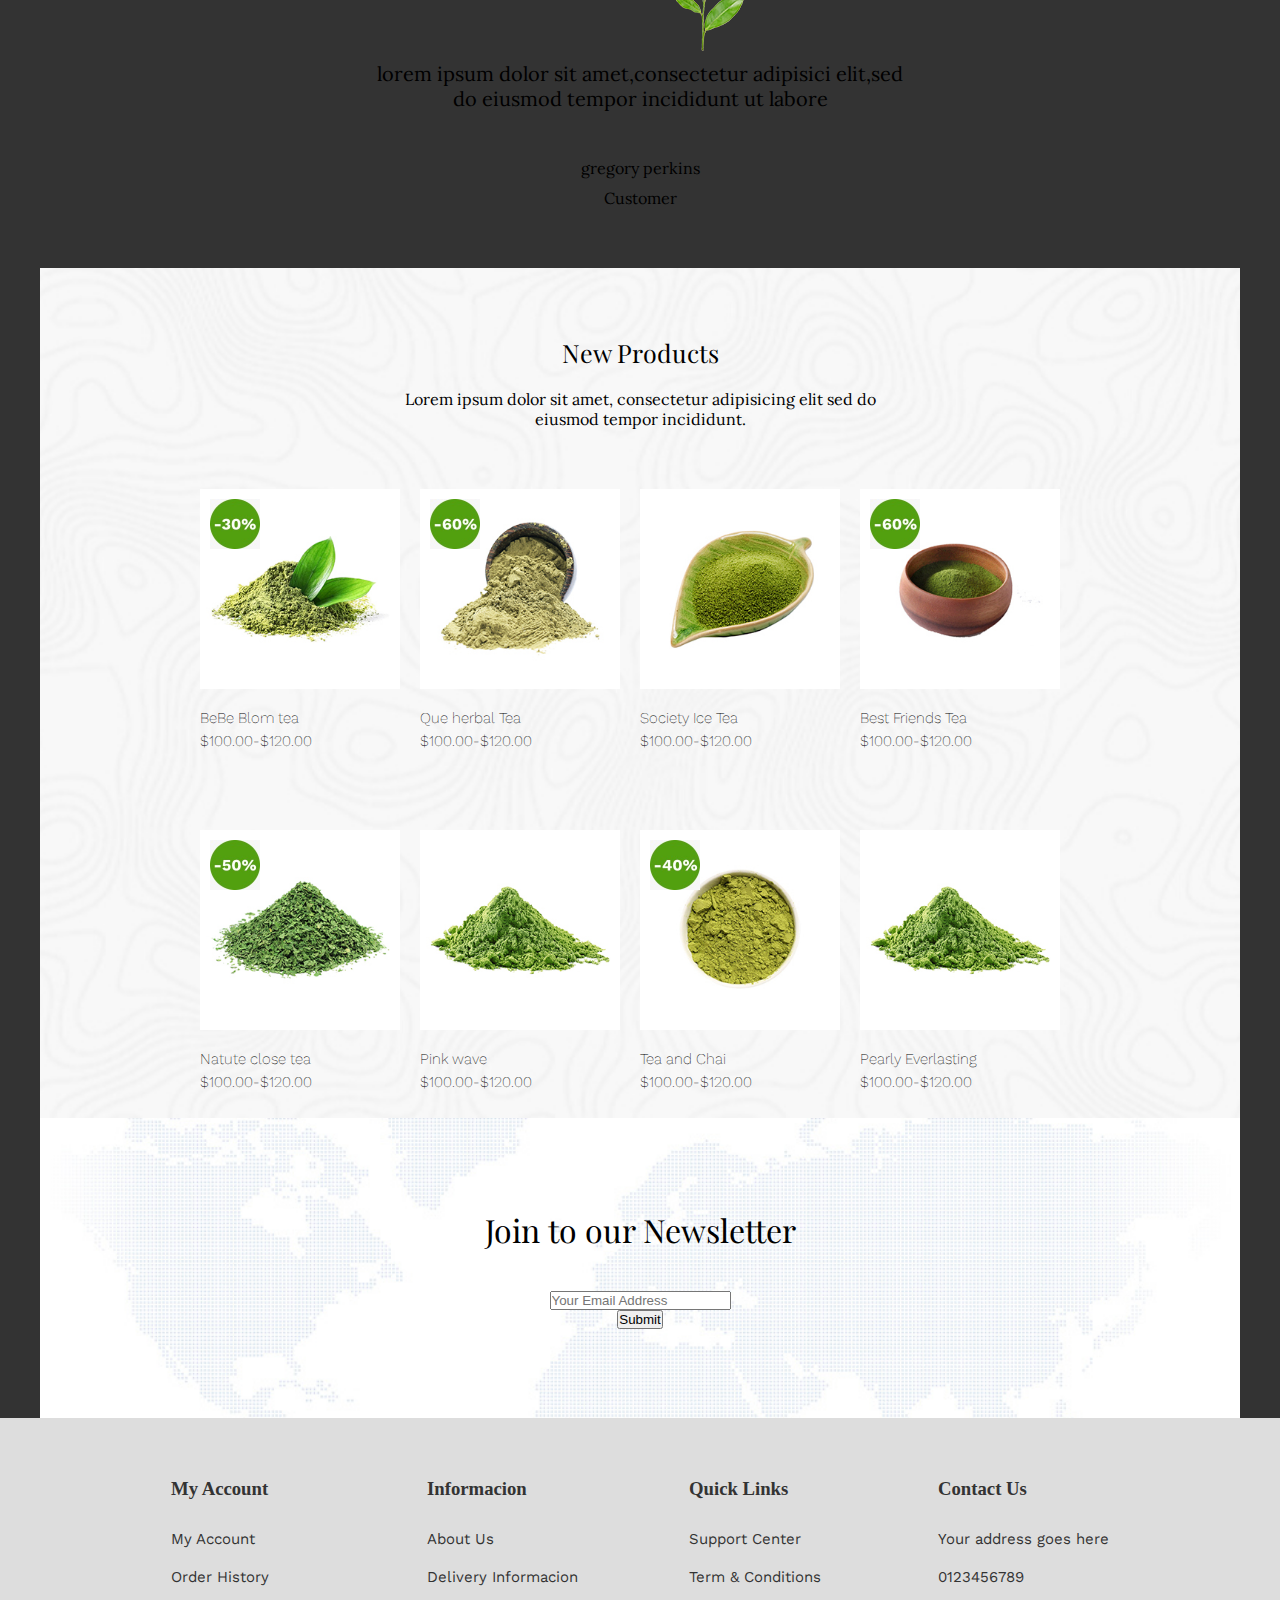
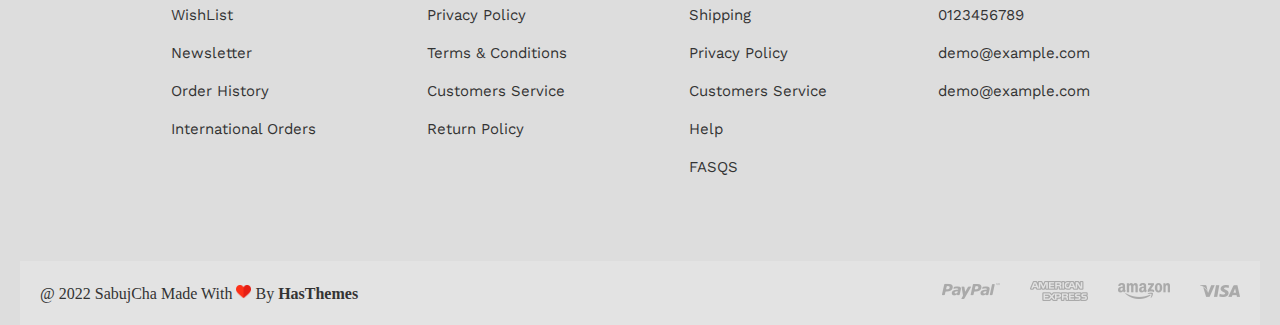
==== commit b6ef2886: "Se agrego en el documento html la clase de caja de texto y en css se agrego propiedades de elementos" ====
--- a/index.html
+++ b/index.html
@@ -125,6 +125,7 @@
 </center> 
 </section>
 
+<!--Seccion 5-->
 <div class="productos">
     <div class="seccion3">
         <h2>New Products</h2>
@@ -195,6 +196,17 @@
     </div>
 </div>
 
+
+<!--Seccion 6-->
+<div class="caja-texto">
+    <div class="caja">
+        <h2>Join to our Newsletter</h2>
+    </div>
+
+        <input type="text" name="Address" placeholder="Your Email Address" required>
+        <input type="button" value="Submit">
+    
+</div>
 
 
 
--- a/css/estilos.css
+++ b/css/estilos.css
@@ -442,6 +442,29 @@
     margin-right: 20px;
 }
 
+.caja-texto{
+    display: flex;
+    flex-direction: column;
+    top: 20px;
+    height: 300px;
+    margin-left: 40px;
+    margin-right: 40px;
+    background-image: url(../img/bg-2.jpg);
+    background-repeat: no-repeat;
+    background-size: cover;
+    background-position: center center;
+    justify-content: center;
+    align-items: center; 
+}
+
+.caja h2{
+    font-family:var(--titulos) ;
+    font-size: 32px;
+    margin-bottom:40px;
+    font-weight: 300;
+}
+
+
 
 
 
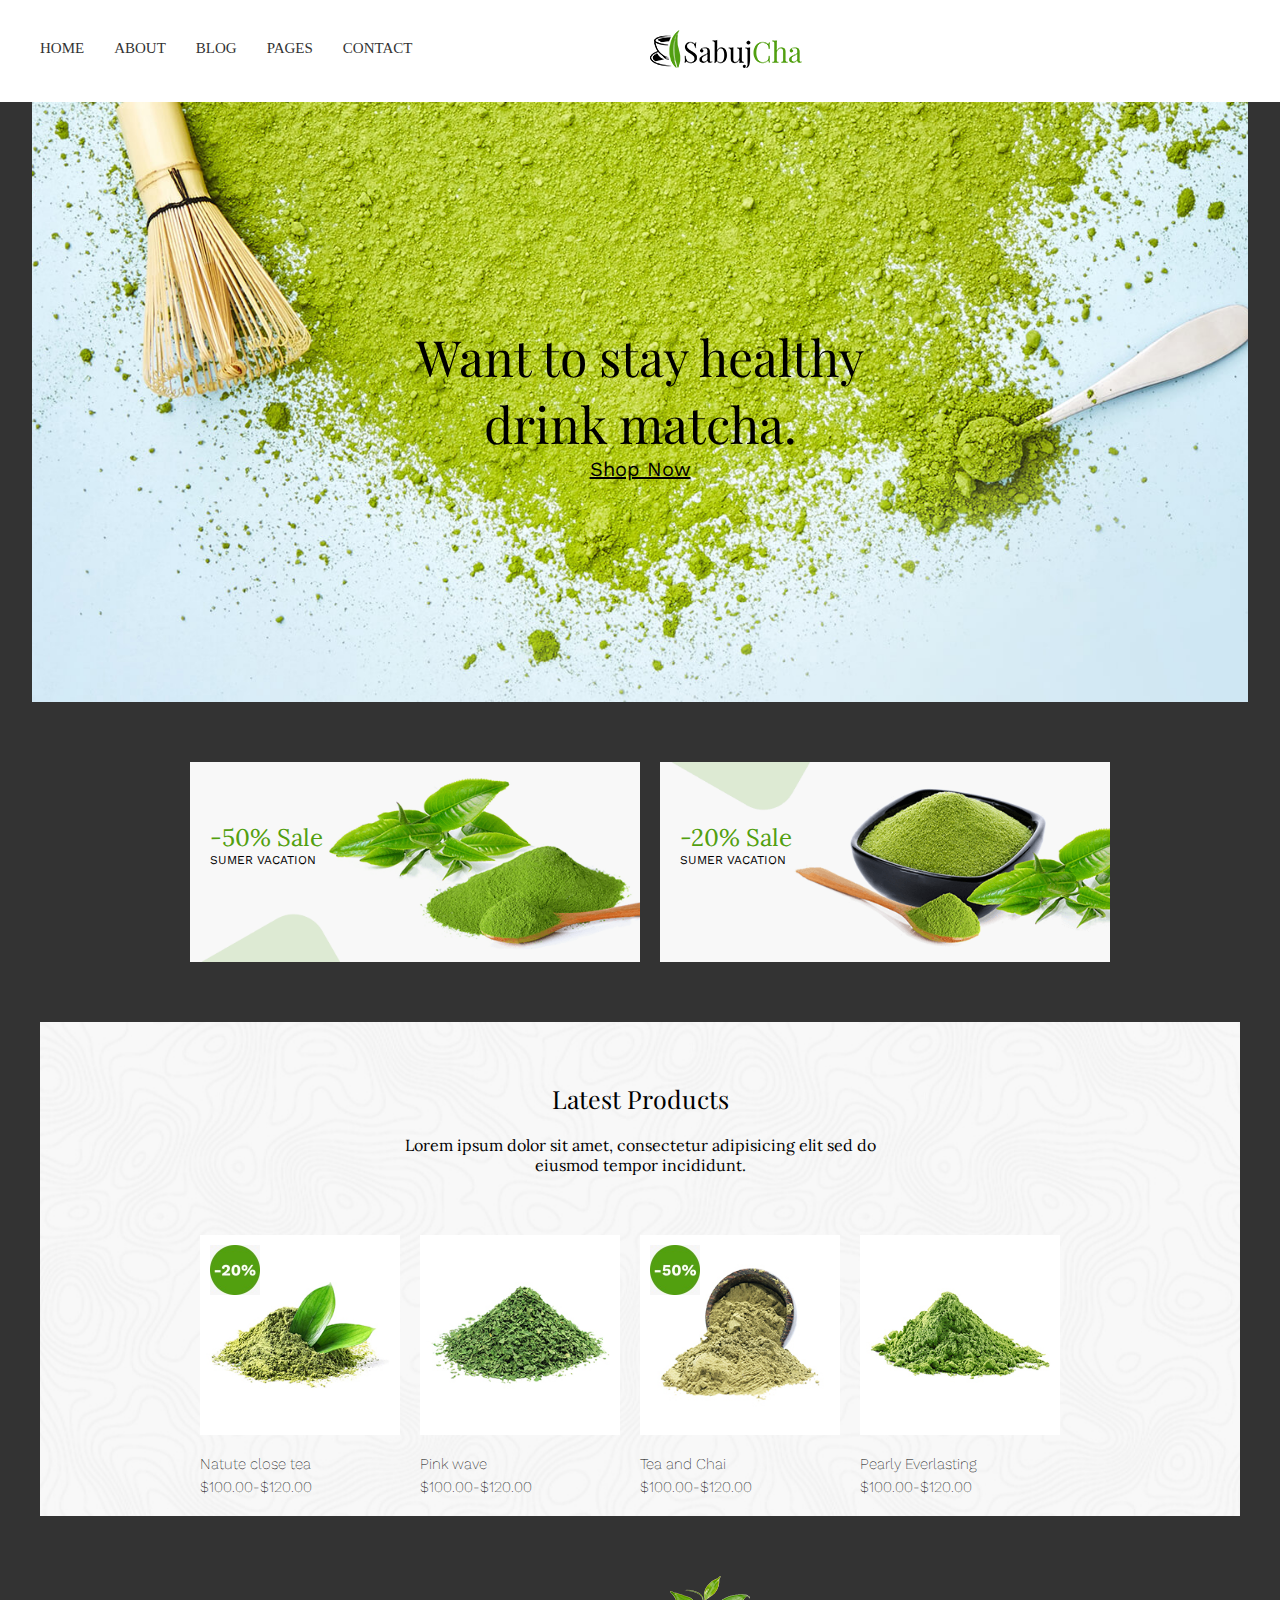
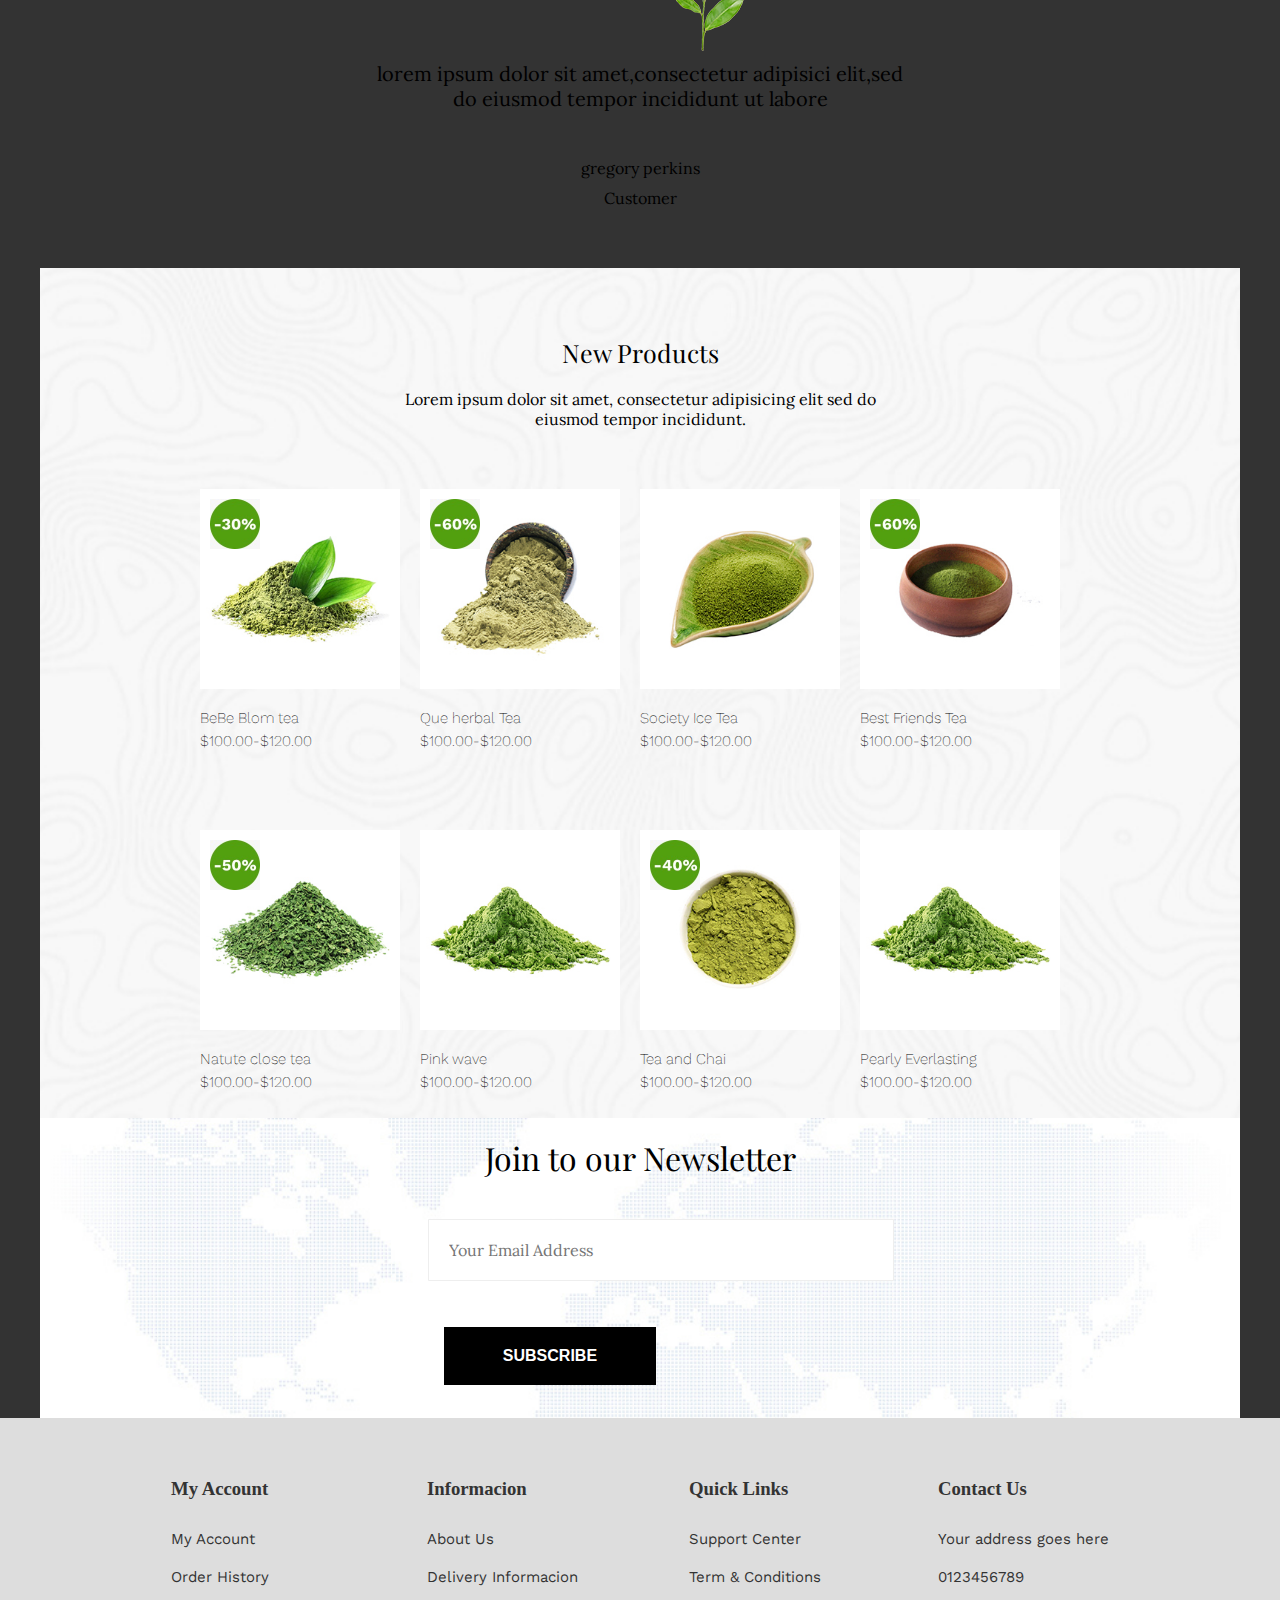
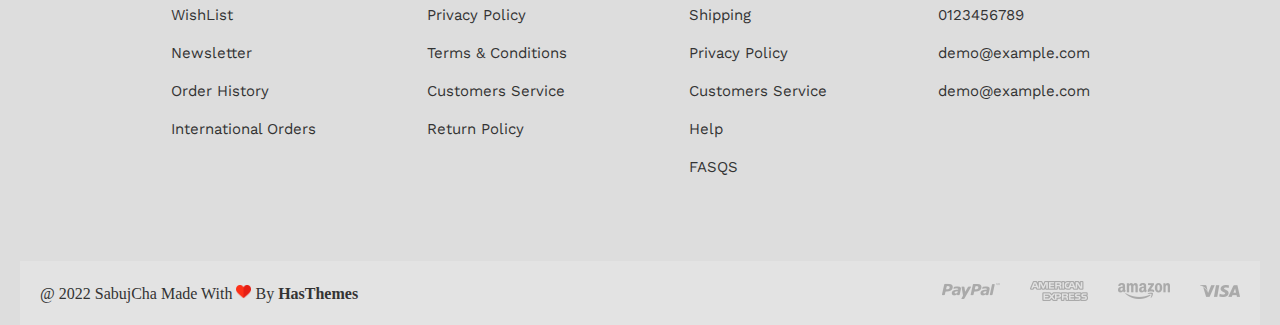
==== commit 297f11eb: "en el documento de html se agrego la etiqueta de input y los estilos de propiedad de hover,tamaños y" ====
--- a/index.html
+++ b/index.html
@@ -202,10 +202,11 @@
     <div class="caja">
         <h2>Join to our Newsletter</h2>
     </div>
-
-        <input type="text" name="Address" placeholder="Your Email Address" required>
-        <input type="button" value="Submit">
-    
+    <section class="form">
+    <input class="control" type="email" id="Adress" name="Address" placeholder="Your Email Address" required>
+    <input class="boton" type="button" value="SUBSCRIBE">
+    </section>
+
 </div>
 
 
--- a/css/estilos.css
+++ b/css/estilos.css
@@ -465,7 +465,38 @@
 }
 
 
-
+.form{
+    font-family: var(--textos);
+}
+.form .boton{
+    width: 50%;
+    background-color: #000000;
+    border: none;
+    padding: 20px;
+    margin:16px;
+    font-size: 16px;
+    color: #fff;
+    font-weight: bold;
+}
+
+.form .boton:hover{
+    background-color:#529F0F;
+    color: #fff;
+    font-weight: bold;
+}
+
+
+.control{
+background: #fff;
+width: 100%;
+padding: 20px;
+border-radius: 1px;
+margin-bottom: 30px;
+border:1px solid #5757571a;
+font-family: var(--textos);
+font-size: 16px;
+
+}
 
 
 
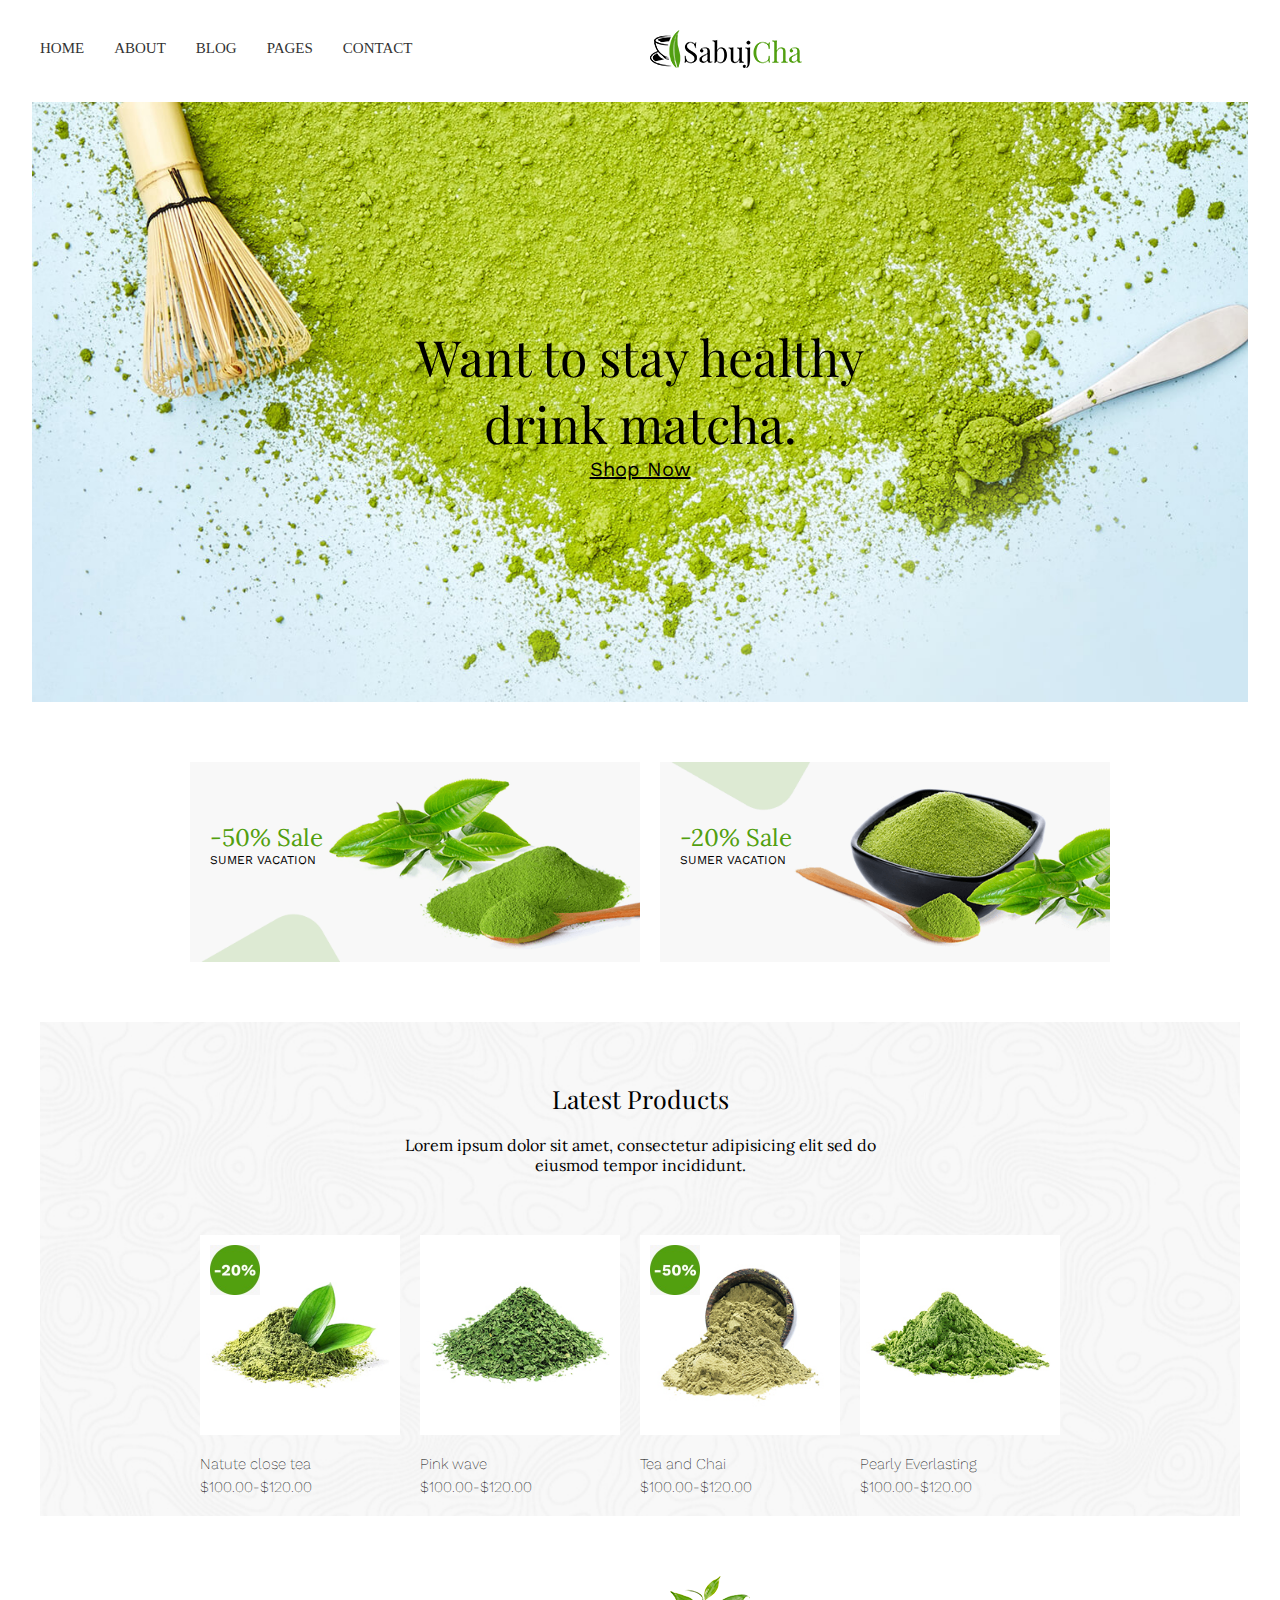
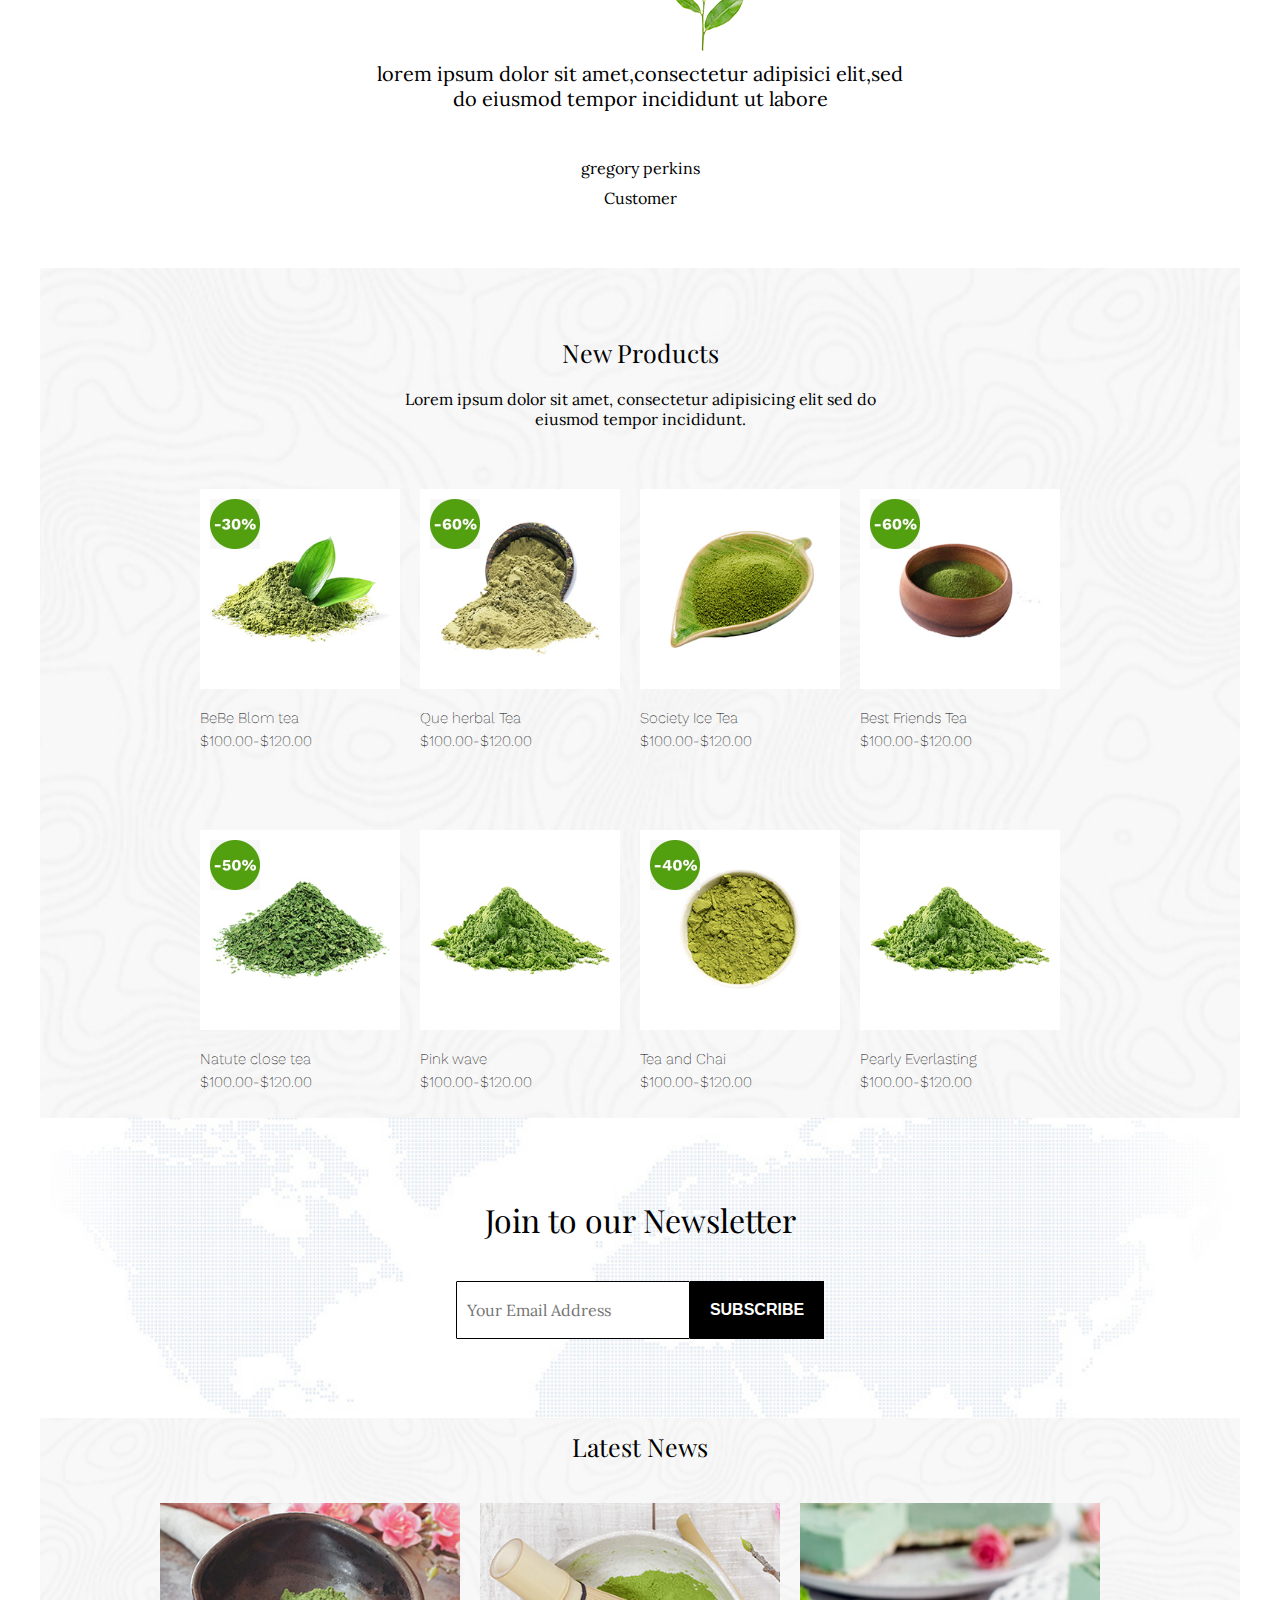
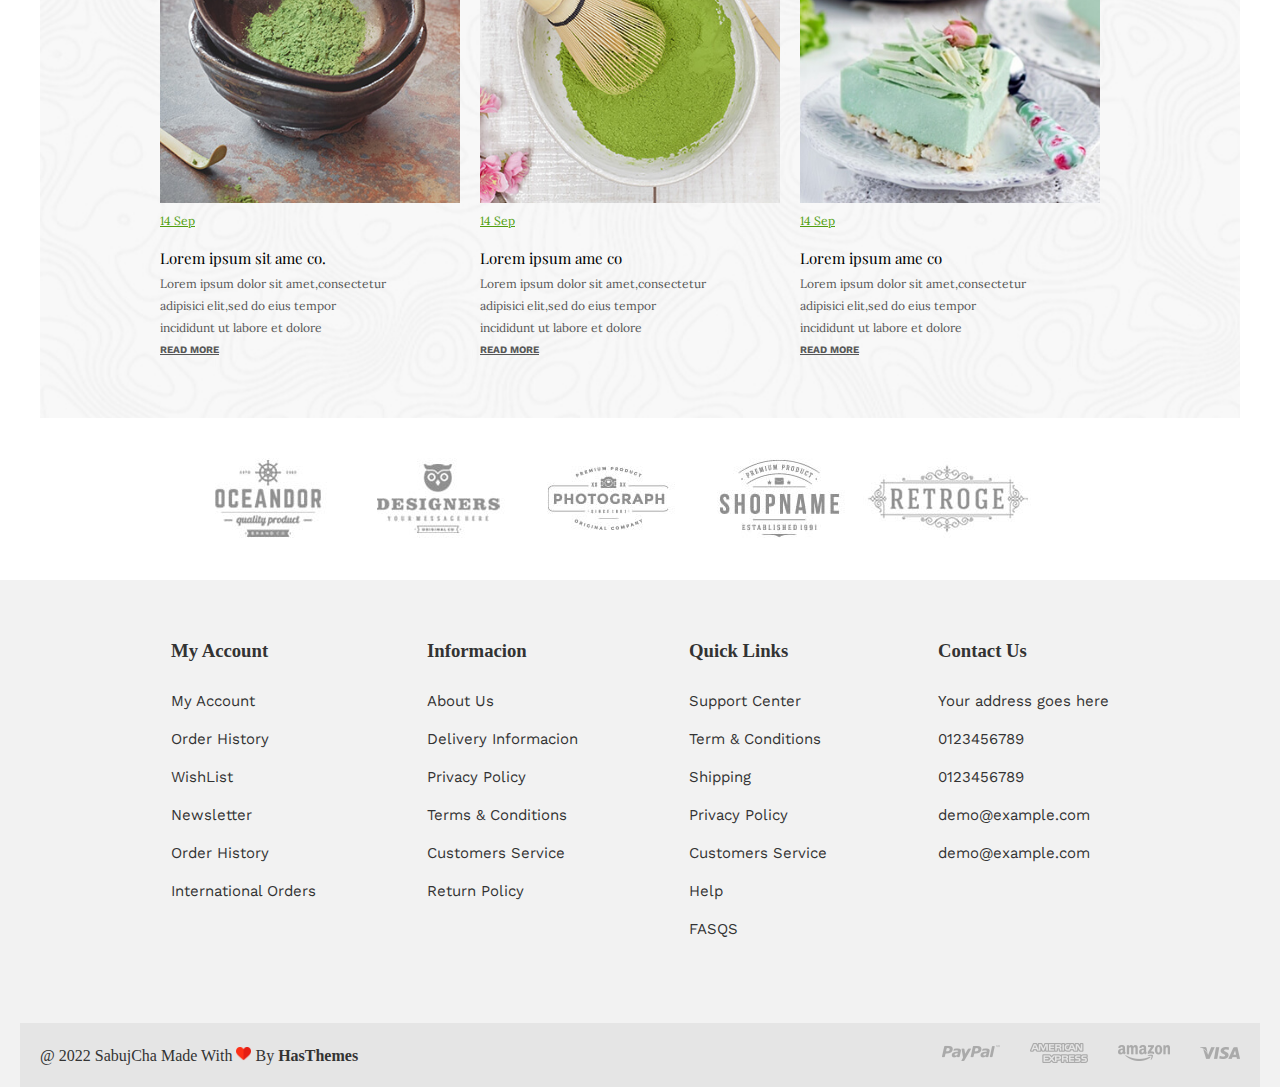
==== commit d89e2fea: "Se coloco posicion de  la seccion #7,#8 y #9 en tal motivo quedo los elementos en posicion" ====
--- a/index.html
+++ b/index.html
@@ -202,13 +202,62 @@
     <div class="caja">
         <h2>Join to our Newsletter</h2>
     </div>
-    <section class="form">
-    <input class="control" type="email" id="Adress" name="Address" placeholder="Your Email Address" required>
-    <input class="boton" type="button" value="SUBSCRIBE">
-    </section>
-
-</div>
-
+    <div class="form">
+    <input class="control f1" type="email" id="Adress" name="Address" placeholder="Your Email Address" required>
+    <input class="boton f1" type="button" value="SUBSCRIBE">
+    </div>
+</div>
+
+
+<!--Seccion 7-->
+
+<div class="latest">
+    <div class="seccion7">
+        <h2>Latest News </h2>
+    </div>
+
+    <div class="img7"> 
+        <div class="contenedor">
+            <div class="fondo1"></div>
+            <p class="fecha">14 Sep</p>
+            <h3>Lorem ipsum sit ame co.</h3>
+            <p class="parrafo1">Lorem ipsum dolor sit amet,consectetur<br>
+            adipisici elit,sed do eius tempor <br>
+            incididunt ut labore et dolore</p>
+            <a class="link7" href="#">read more</a>
+        </div>
+
+        <div class="contenedor">
+            <div class="fondo2"></div>
+            <p class="fecha">14 Sep</p>
+            <h3>Lorem ipsum ame co</h3>
+            <p class="parrafo1">Lorem ipsum dolor sit amet,consectetur<br>
+                adipisici elit,sed do eius tempor <br>
+                incididunt ut labore et dolore</p>
+                <a class="link7" href="#">read more</a>
+        </div>
+
+        <div class="contenedor">
+            <div class="fondo3"></div>
+            <p class="fecha">14 Sep</p>
+            <h3>Lorem ipsum ame co</h3>
+            <p class="parrafo1">Lorem ipsum dolor sit amet,consectetur<br>
+                adipisici elit,sed do eius tempor <br>
+                incididunt ut labore et dolore</p>
+                <a class="link7" href="#">read more</a>
+        </div>
+    </div>
+</div>
+
+<div class="imagenes8">
+    <div class="marcas">
+        <img src="img/1.jpg">
+        <img src="img/2.jpg">
+        <img src="img/3.jpg">
+        <img src="img/4.jpg">
+        <img src="img/5.jpg">
+    </div>
+</div>
 
 
 
--- a/css/estilos.css
+++ b/css/estilos.css
@@ -19,7 +19,7 @@
 
 /*Especificacion de propiedad y valor del cuerpo de la pagina*/
 body{
-    background:#333333 ;
+    background:#fff ;
 }
 
 /*Especificacion que no tenga ningun item*/
@@ -467,13 +467,18 @@
 
 .form{
     font-family: var(--textos);
-}
+    display:flex;
+}
+
+.f1{
+    display: inline-block;
+}
+
 .form .boton{
     width: 50%;
     background-color: #000000;
     border: none;
     padding: 20px;
-    margin:16px;
     font-size: 16px;
     color: #fff;
     font-weight: bold;
@@ -489,19 +494,118 @@
 .control{
 background: #fff;
 width: 100%;
-padding: 20px;
+padding: 10px;
 border-radius: 1px;
-margin-bottom: 30px;
-border:1px solid #5757571a;
+border:1px solid #000000;
 font-family: var(--textos);
 font-size: 16px;
-
-}
-
-
-
-
-
+}
+
+
+/*Seccon # 7*/
+
+.latest{
+    display: flex;
+    flex-direction: column;
+    height: 600px;
+    margin-left: 40px;
+    margin-right: 40px;
+    background-image: url(../img/bg-1.jpg);
+    background-repeat: no-repeat;
+    background-size: cover;
+    background-position: center center;
+    justify-content: center;
+    align-items: center;
+}
+
+.img7{
+    display: flex;
+    padding: 20px;
+    margin-top: 20px;
+}
+
+.seccion7 h2{
+    font-family:var(--titulos) ;
+    font-size: 25px;
+    font-weight: 300;
+    margin-top:-30px;
+}
+
+.fondo1{
+    background-image: url(../img/blog-single-1.jpg);
+    background-repeat: no-repeat; 
+    background-size: cover; 
+    background-position: center center;
+    width: 300px;
+    height: 300px; 
+    margin-right: 20px;
+}
+
+.fondo2{
+    background-image: url(../img/blog-single-2.jpg);
+    background-repeat: no-repeat; 
+    background-size: cover; 
+    background-position: center center;
+    width: 300px;
+    height: 300px; 
+    margin-right: 20px;
+}
+
+.fondo3{
+    background-image: url(../img/blog-single-3.jpg);
+    background-repeat: no-repeat; 
+    background-size: cover; 
+    background-position: center center;
+    width: 300px;
+    height: 300px; 
+    margin-right: 20px;
+}
+
+.contenedor h3{
+    margin-top: 20px;
+    font-family: var(--productos);
+    font-weight: 200;
+    font-size: 15px;
+    margin-bottom: 5px;
+}
+
+.contenedor .fecha{
+    font-family: var(--textos);
+    font-size: 12px;
+    margin-top:10px;
+    text-align: left;
+    text-decoration: underline;
+    color: #529F0F;
+}
+
+.parrafo1{
+    font-family: var(--textos);
+    font-size: 12px;
+    color: #575757;
+    line-height: 22px;
+}
+
+.contenedor h3{
+    font-family: var(--titulos);
+}
+
+.link7{
+    font-family: var(--productos);
+    font-size: 10px;
+    text-transform: uppercase;
+    font-weight: 700;
+    color:#575757;
+    text-decoration: underline;
+}
+
+.marcas{
+    display:flex;
+    align-items: center;
+    justify-content: center;
+    width: 95%;
+    margin-top: 40px;
+    margin-bottom: 40px;
+}
 
 .titulo2{
     display: flex;
@@ -591,7 +695,6 @@
 
 
 
-
 /*Inicializacion desarrollo de estilos para el footer*/
 
 /*clase general que debe contener el desarrollo*/
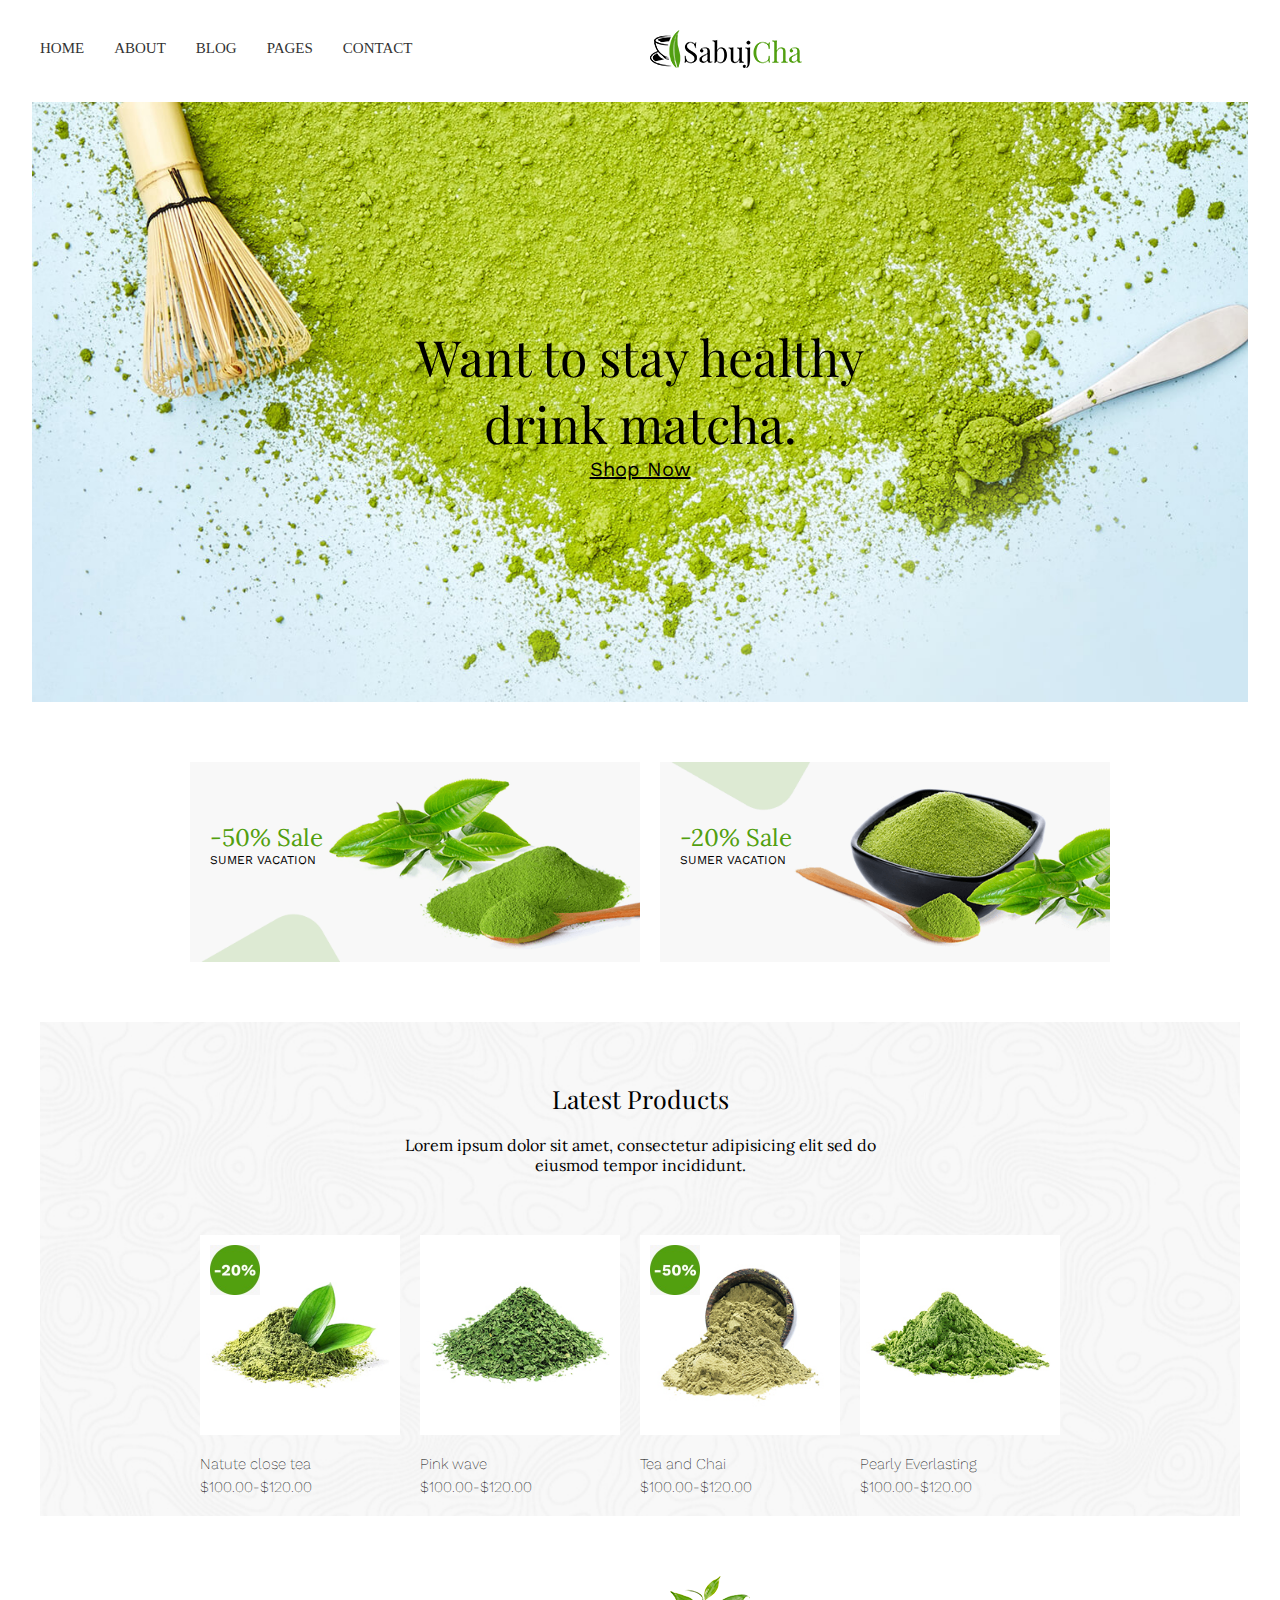
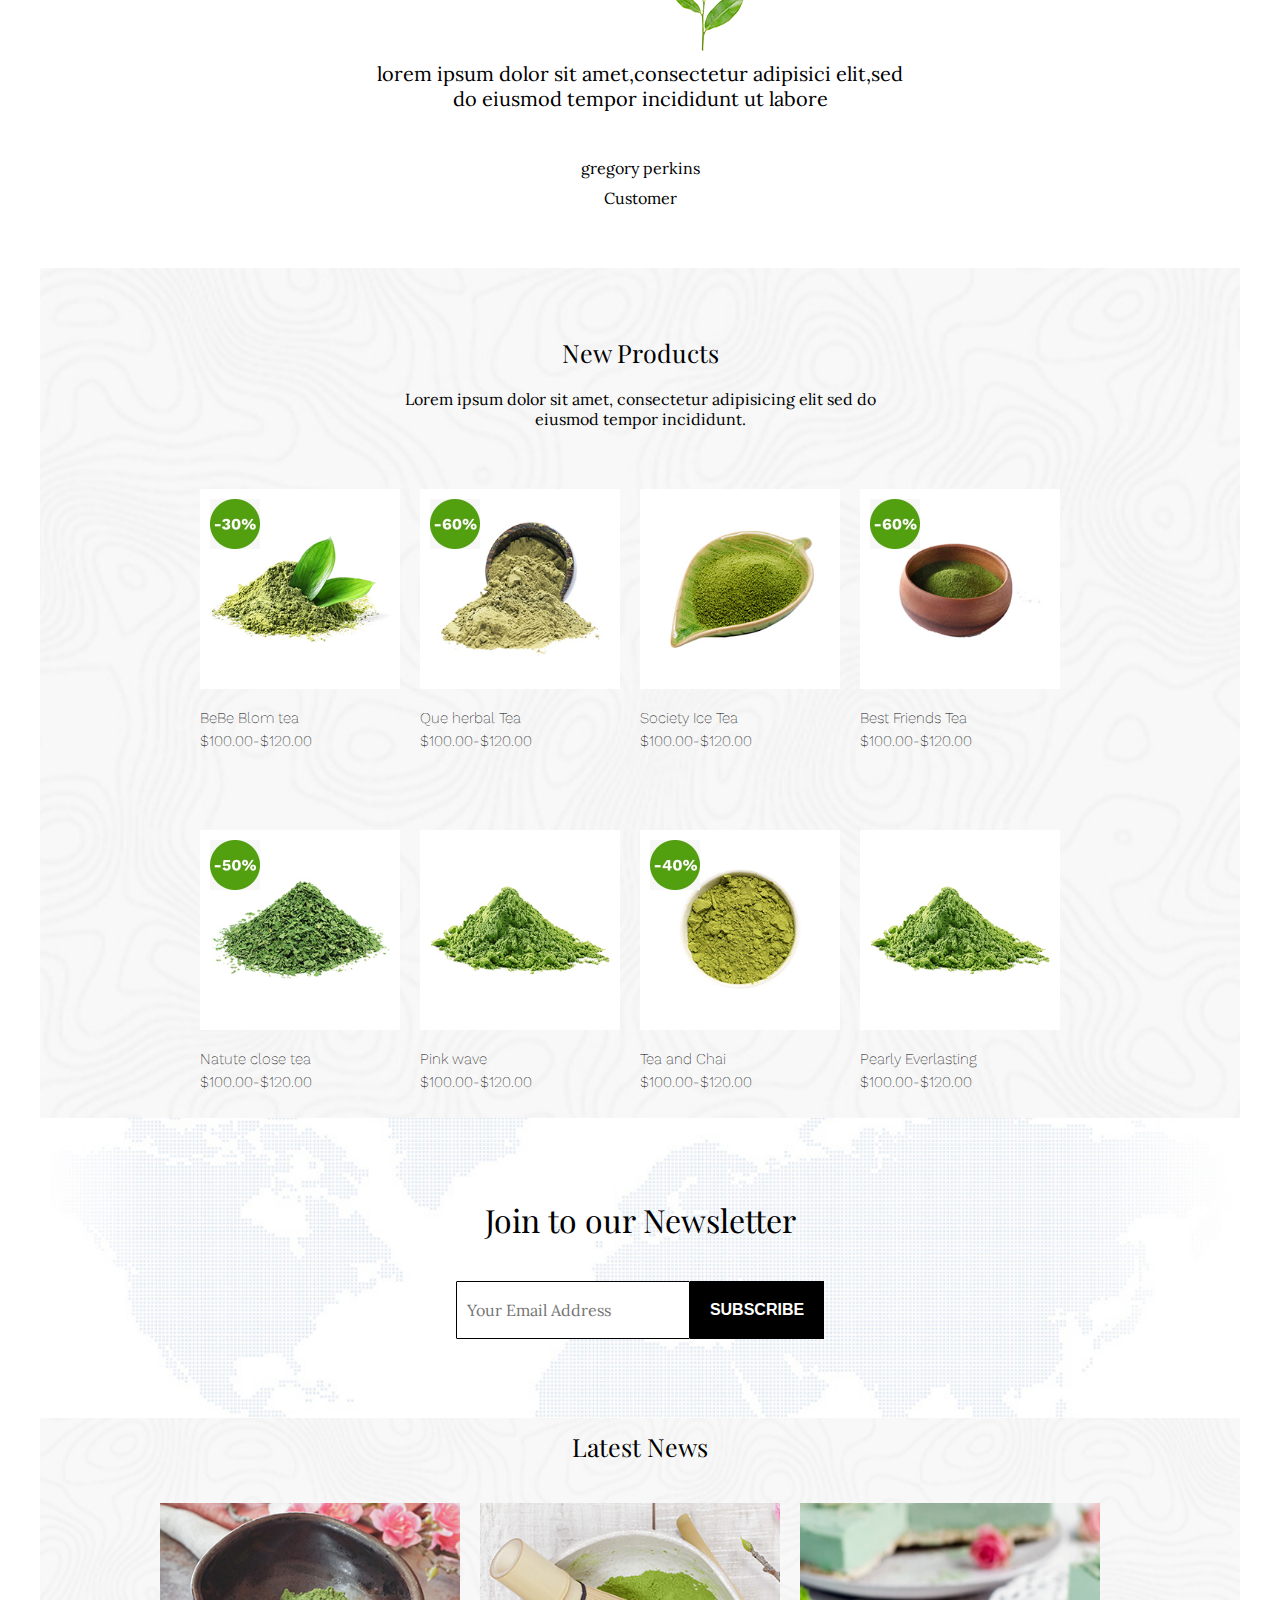
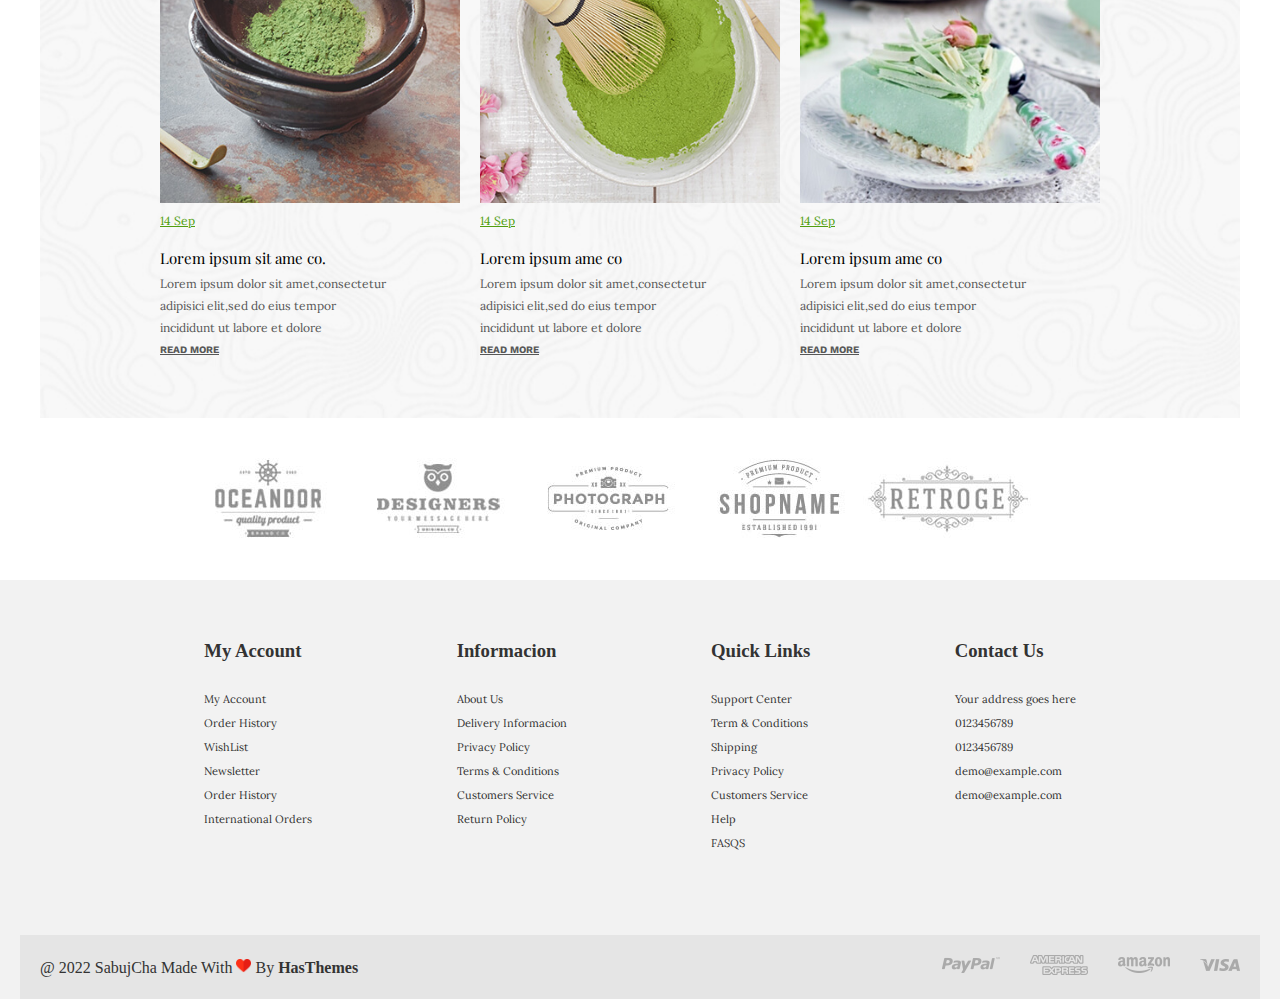
==== commit 68462ad0: "En el menú se coloco navegabilidad al usuario ya que puede ir al pagina principal a Home y pagina de" ====
--- a/index.html
+++ b/index.html
@@ -35,8 +35,8 @@
         <!--En esta seccion se coloco el menu que corresponde a la spagina-->
     <nav class="nav-men">
     <ul> 
-        <li><a href="#">home</a></li>
-        <li><a href="#">about</a></li>
+        <li><a href="index.html">home</a></li>
+        <li><a href="producto.html">about</a></li>
         <li><a href="#">blog</a></li>
         <li><a href="#">pages</a></li>
         <li><a href="#">contact</a></li>
--- a/css/estilos.css
+++ b/css/estilos.css
@@ -687,14 +687,6 @@
 
 
 
-
-
-
-
-
-
-
-
 /*Inicializacion desarrollo de estilos para el footer*/
 
 /*clase general que debe contener el desarrollo*/
@@ -706,14 +698,17 @@
 footer ul{
     padding:0;
     margin-top:30px ;
+    font-family: var(--titulos);
+    font-size: 10px;
 }
 
 /*lista ordenada ninguna*/
 
 footer li{
     list-style: none;
-    font-family: 'Work Sans';
-    margin-top:20px ;
+    font-family: var(--textos);
+    font-size: 11px;
+    margin-top:10px ;
     text-transform: none;
 }
 
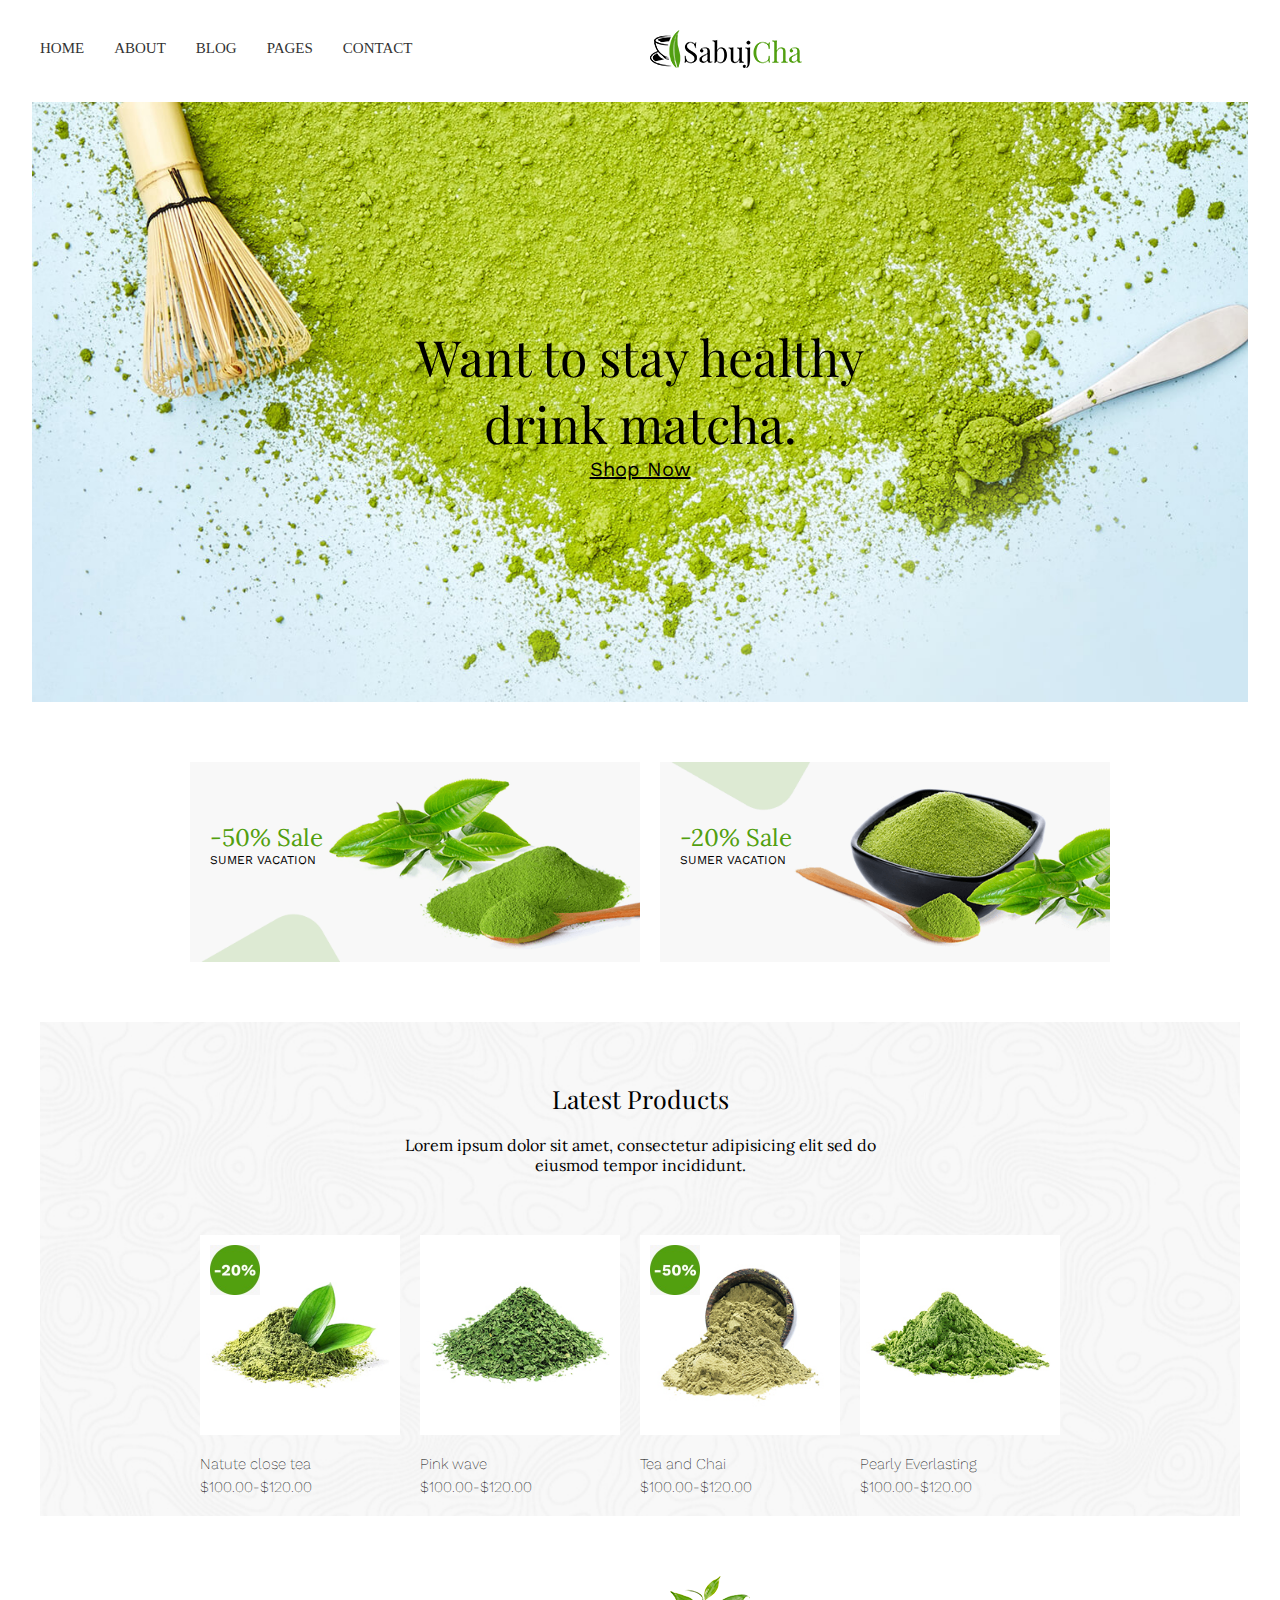
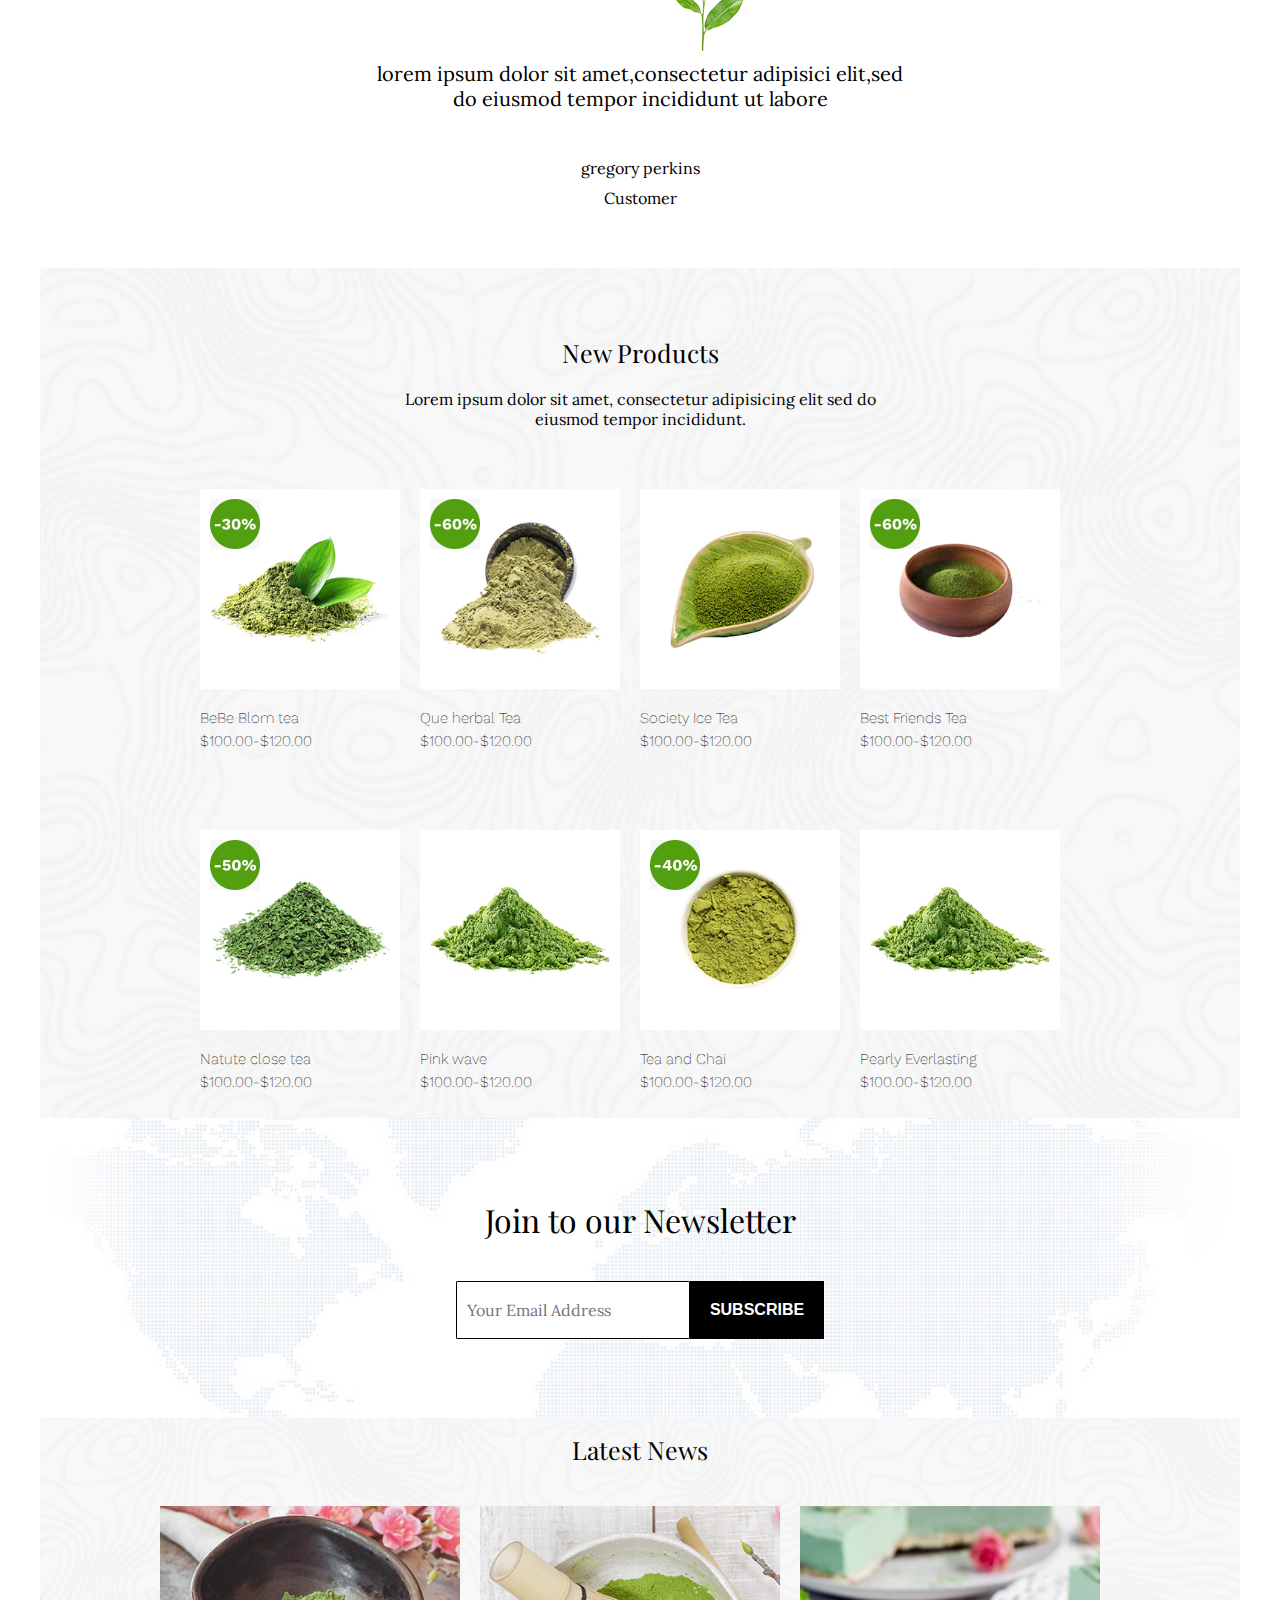
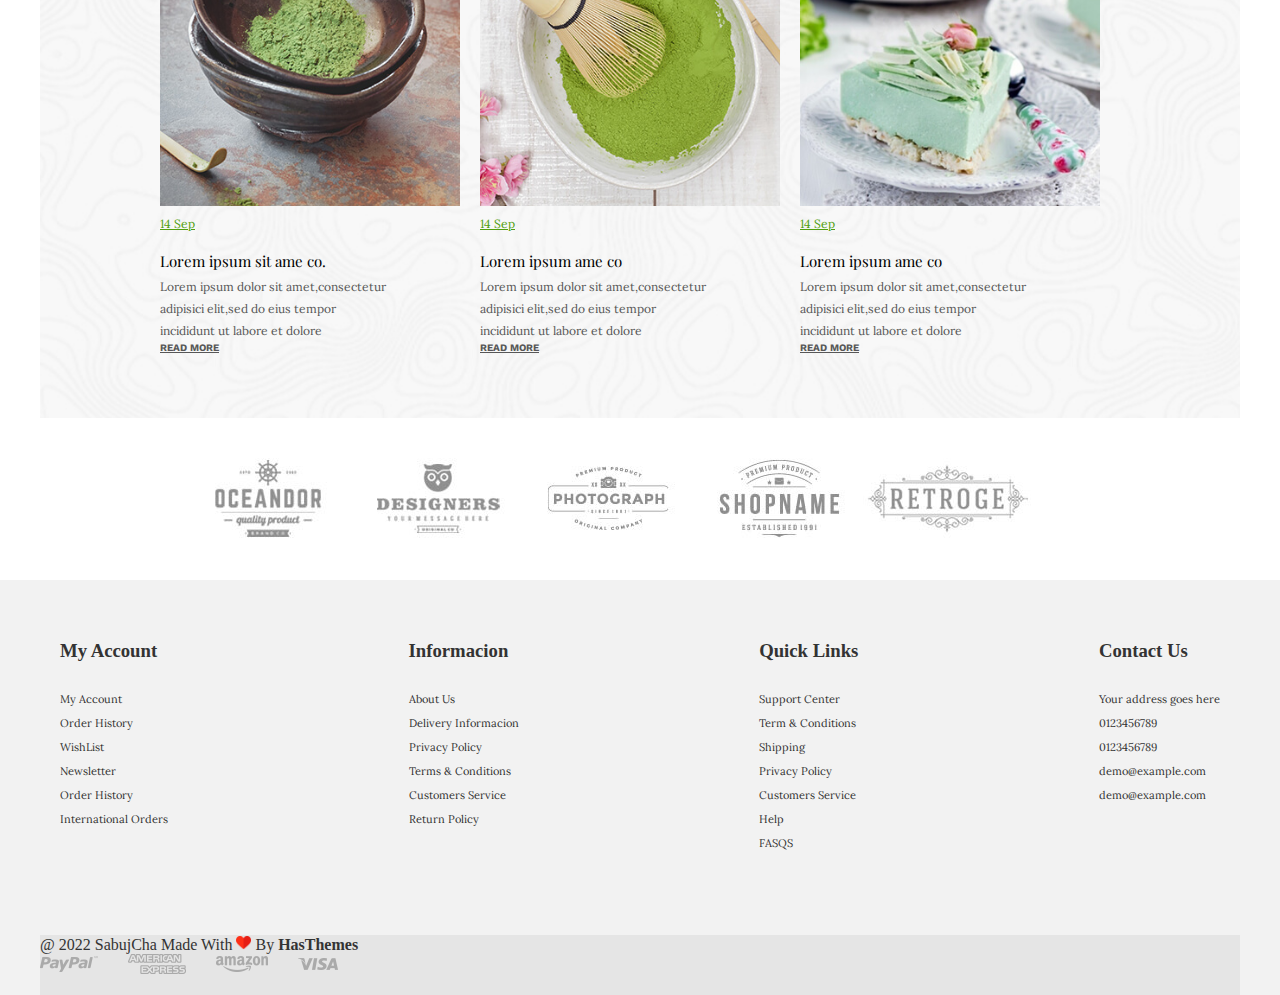
==== commit c30e72de: "se realizo la segunda pagina de desarrollo donde se encuentra el aside y los demas elementos que com" ====
--- a/index.html
+++ b/index.html
@@ -4,11 +4,8 @@
     <meta charset="UTF-8">
     <meta http-equiv="X-UA-Compatible" content="IE=edge">
     <meta name="viewport" content="width=device-width, initial-scale=1.0">
-
-
-    <title>Document</title>
+    <title>Home </title>
     <link rel="stylesheet" href="css/estilos.css">
-
     <link rel="preconnect" href="https://fonts.googleapis.com">
     <link rel="preconnect" href="https://fonts.gstatic.com" crossorigin>
     <link href="https://fonts.googleapis.com/css2?family=Lora&family=Playfair+Display&family=Work+Sans&display=swap" rel="stylesheet">
@@ -75,7 +72,7 @@
             <h2>Latest Products</h2>
             <p>Lorem ipsum dolor sit amet, consectetur adipisicing elit sed do<br> eiusmod tempor incididunt.</p>
         </div>
-    
+ 
         <div class="imgs"> 
             <div class="con-img">
                 <div class="fondo-pro1">
@@ -104,7 +101,6 @@
                 <h3>Pearly Everlasting</h3>
                 <p>$100.00-$120.00</p>
             </div>
-            
         </div>
 </section>
 
@@ -324,11 +320,9 @@
     <div class="footer-creds">
         <div class="copy-credds">
             <p>@ 2022 SabujCha Made With
-            <img class="corazon" src="img/me-gusta.png"> By <Strong>HasThemes</Strong></p>
-        </div>
-
-        <div class="creds-img">
-            <img src="img/payment.png">
+            <img class="corazon" src="img/me-gusta.png"><span> By </span><Strong>HasThemes</Strong></p>
+
+            <img class="payment" src="img/payment.png">
         </div>
 
     </div>
--- a/css/estilos.css
+++ b/css/estilos.css
@@ -107,7 +107,7 @@
 /*Especificacion de cuando se despliega de forma pequeña salga el icono de hamburguesa*/
     .icon_menu  {
         display: block;
-        position: fixed;
+        position:fixed;
         top:5px;
         right: 10px;
         cursor:pointer;
@@ -122,7 +122,6 @@
         left:20px
     }
     
-
     /*clic en el icono para que pueda esplazar lo de navegacion*/
     .nav-men ul  {
         display:block;
@@ -147,6 +146,7 @@
         left:0;
         transition: all .25s;
     }
+
 }
 
 /*Se coloco */
@@ -177,6 +177,7 @@
     color: black;
 }
 
+   
 
 .seccion2{
     display:flex;
@@ -267,8 +268,8 @@
 }
 
 .imgs{
-    display: grid;
-    grid-template-columns: repeat(4, 1fr);
+    display: flex;
+    flex-direction: row;
     padding: 20px;
     margin-top: 40px;
 }
@@ -518,6 +519,11 @@
     align-items: center;
 }
 
+.contenedor{
+    display: flex;
+    flex-direction: column;
+}
+
 .img7{
     display: flex;
     padding: 20px;
@@ -715,7 +721,7 @@
 /*clase general de posicion de footer contenido de elementos */
 .w-footer {
     display: flex;
-    justify-content: space-evenly;
+    justify-content: space-between;
     padding:60px 60px;
     margin-top: 20px auto;
     margin-bottom: 20px;
@@ -724,20 +730,22 @@
 
 /*credenciales del footer*/
 
-.footer-creds{
-    display: flex;
-    align-items: center;
-    justify-content: space-between;
-    padding: 20px;
-    margin: 0 auto;
-    background-color:#e4e4e4f1;
+.footer-creds {
+    margin: auto;
+    background-color:hsla(0, 0%, 89%, 0.945);
     color:#333333;
-    max-width: 1200px;
-}
+    width: 1200px;
+    height:60px ;
+}
+
+
 
 /* icono que contiene las credenciales del footer*/
 .corazon{
-    max-width: 15px;
-    align-items: center;
-}
-
+    width: 15px;
+    align-items: center;
+}
+
+
+
+
